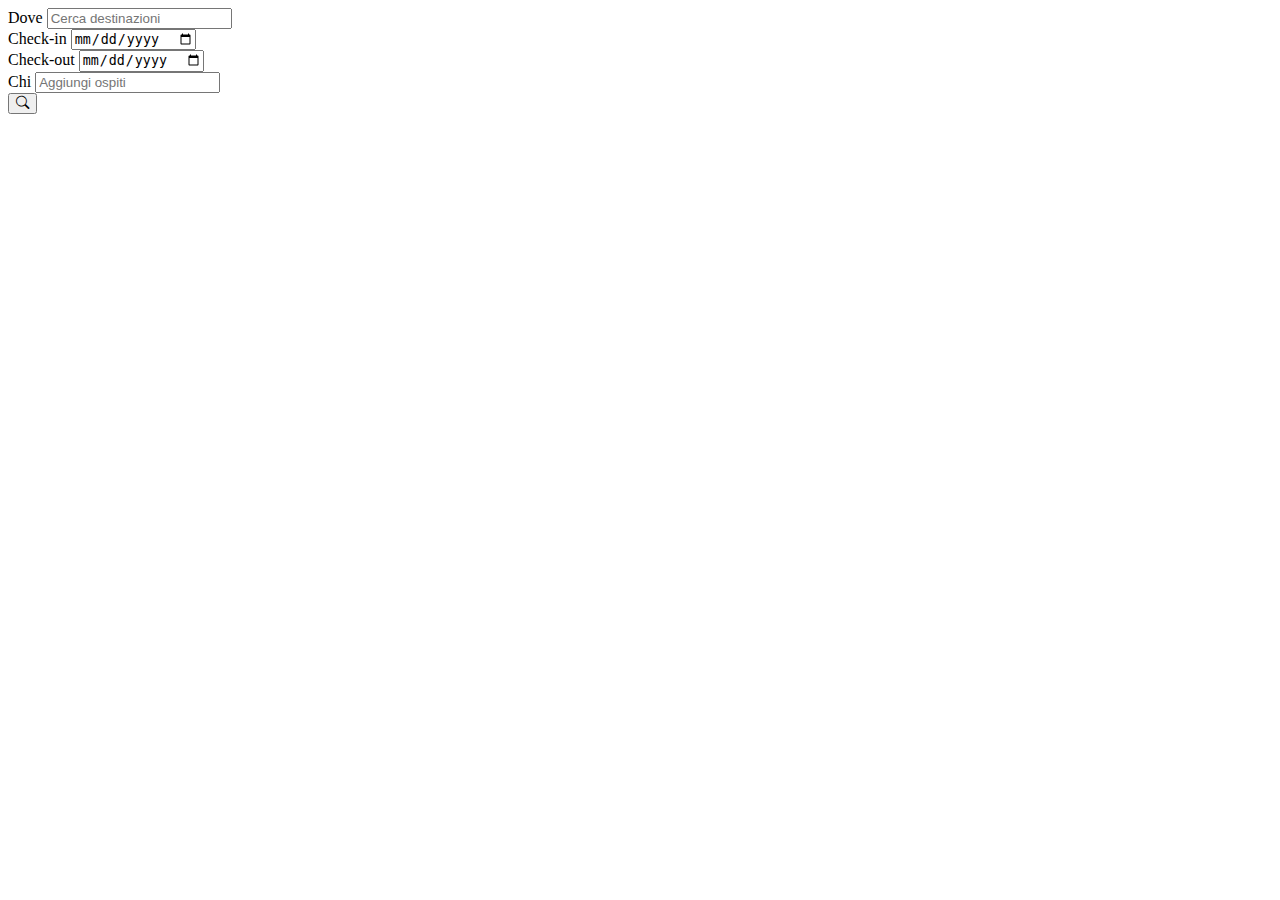
==== Alessio.html @ 82cd5ab7 "Aggiunta file .html .css" ====
<!doctype html>
<html lang="en">
  <head>
    <meta charset="utf-8">
    <meta name="viewport" content="width=device-width, initial-scale=1">
    <title>Bootstrap demo</title>
    <link rel="stylesheet" href="https://cdn.jsdelivr.net/npm/bootstrap-icons@1.10.5/font/bootstrap-icons.css">
    <link rel="stylesheet" href="assets/CSS/Alessio.css">
    <link href="https://cdn.jsdelivr.net/npm/bootstrap@5.3.1/dist/css/bootstrap.min.css" rel="stylesheet" integrity="sha384-4bw+/aepP/YC94hEpVNVgiZdgIC5+VKNBQNGCHeKRQN+PtmoHDEXuppvnDJzQIu9" crossorigin="anonymous">
  </head>
  <body>
    <div class="container">
        <div class="row d-flex align-items-center border rounded-pill">
            <div class="col-4 d-flex flex-column align-items-start justify-content-between">
                <label for="">Dove</label>
                <input class="border-0" t type="text" placeholder="Cerca destinazioni">
            </div>
            <div class="col-2">
                <label for="">Check-in</label>
                <input class="border-0" t type="date" placeholder="Aggiungi data">
            </div>
            <div class="col-2">
                <label for="">Check-out</label>
                <input class="border-0" t type="date" placeholder="Aggiungi data">
            </div>
            <div class="col-4 d-flex justify-content-between align-items-center">
                <div class="col-4 d-flex flex-column align-items-start justify-content-between">
                    <label for="">Chi</label>
                    <input class="border-0" type="number" placeholder="Aggiungi ospiti">
                </div>
                <button class="btn button rounded-circle d-flex justify-content-center align-items-center bg-dark text-white">
                    <i class="bi bi-search"></i>
                </button>
            </div>
        </div>
    </div>

    <script src="https://cdn.jsdelivr.net/npm/bootstrap@5.3.1/dist/js/bootstrap.bundle.min.js" integrity="sha384-HwwvtgBNo3bZJJLYd8oVXjrBZt8cqVSpeBNS5n7C8IVInixGAoxmnlMuBnhbgrkm" crossorigin="anonymous"></script>
    <script src="https://cdn.jsdelivr.net/npm/@popperjs/core@2.11.8/dist/umd/popper.min.js" integrity="sha384-I7E8VVD/ismYTF4hNIPjVp/Zjvgyol6VFvRkX/vR+Vc4jQkC+hVqc2pM8ODewa9r" crossorigin="anonymous"></script>
    <script src="https://cdn.jsdelivr.net/npm/bootstrap@5.3.1/dist/js/bootstrap.min.js" integrity="sha384-Rx+T1VzGupg4BHQYs2gCW9It+akI2MM/mndMCy36UVfodzcJcF0GGLxZIzObiEfa" crossorigin="anonymous"></script>
</body>
</html>
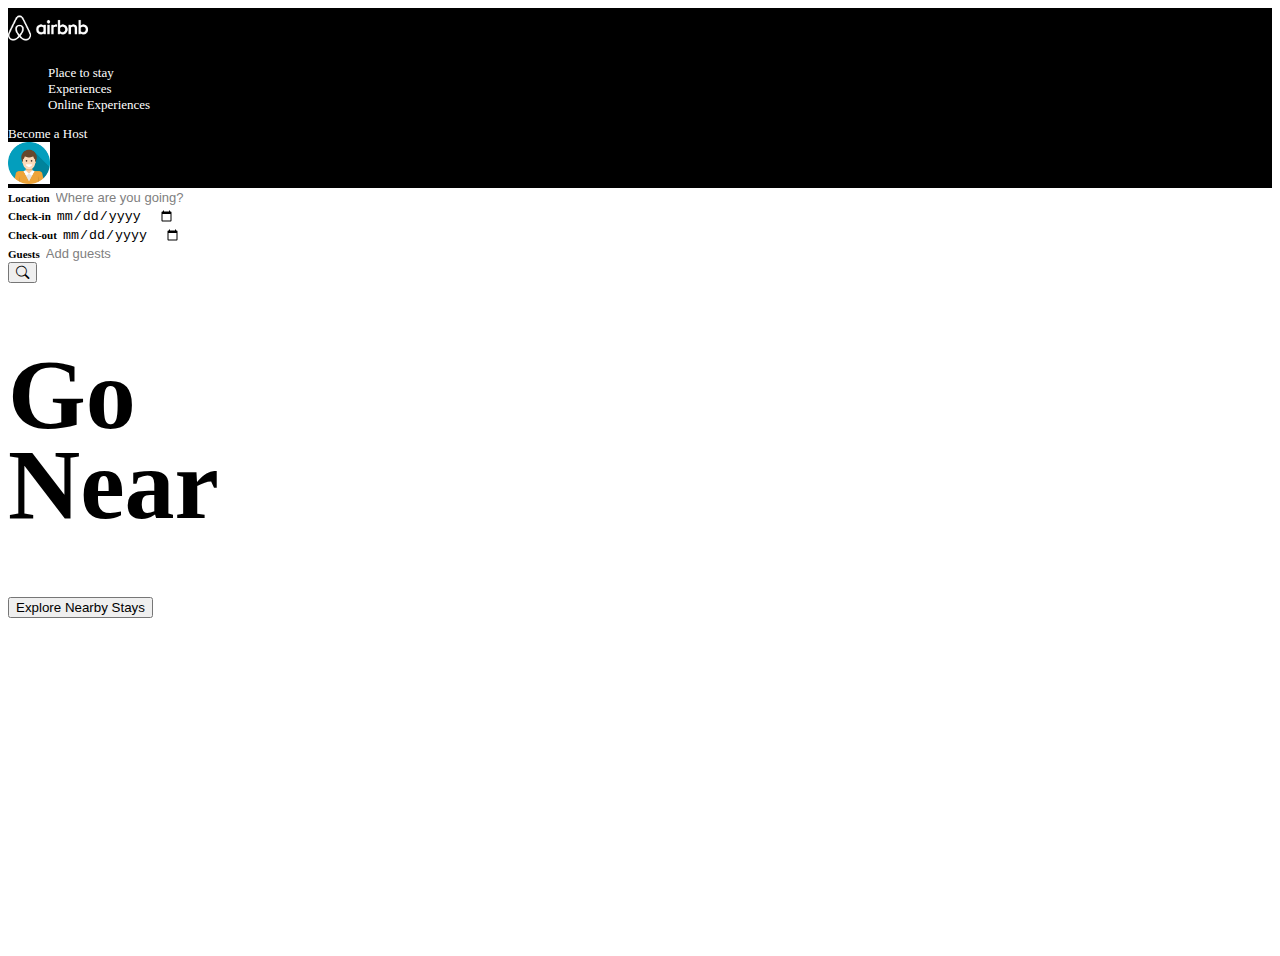
==== commit 3d746ee3: "Alessio Pagina" ====
--- a/Alessio.html
+++ b/Alessio.html
@@ -1,42 +1,88 @@
 <!doctype html>
 <html lang="en">
-  <head>
+
+<head>
     <meta charset="utf-8">
     <meta name="viewport" content="width=device-width, initial-scale=1">
     <title>Bootstrap demo</title>
     <link rel="stylesheet" href="https://cdn.jsdelivr.net/npm/bootstrap-icons@1.10.5/font/bootstrap-icons.css">
     <link rel="stylesheet" href="assets/CSS/Alessio.css">
-    <link href="https://cdn.jsdelivr.net/npm/bootstrap@5.3.1/dist/css/bootstrap.min.css" rel="stylesheet" integrity="sha384-4bw+/aepP/YC94hEpVNVgiZdgIC5+VKNBQNGCHeKRQN+PtmoHDEXuppvnDJzQIu9" crossorigin="anonymous">
-  </head>
-  <body>
-    <div class="container">
-        <div class="row d-flex align-items-center border rounded-pill">
-            <div class="col-4 d-flex flex-column align-items-start justify-content-between">
-                <label for="">Dove</label>
-                <input class="border-0" t type="text" placeholder="Cerca destinazioni">
+    <link href="https://cdn.jsdelivr.net/npm/bootstrap@5.3.1/dist/css/bootstrap.min.css" rel="stylesheet"
+        integrity="sha384-4bw+/aepP/YC94hEpVNVgiZdgIC5+VKNBQNGCHeKRQN+PtmoHDEXuppvnDJzQIu9" crossorigin="anonymous">
+</head>
+
+<body>
+    <nav class="navbar navbar-expand-lg" style="background-color: #000;">
+        <div class="container d-flex">
+            <a class="navbar-brand" href="#">
+                <img src="assets/IMGS/logo.png" height="40">
+            </a>
+            <div class="collapse navbar-collapse justify-content-between align-items-center" id="navbarSupportedContent">
+                <div></div>
+                <ul class="d-flex m-0">
+                    <li class="text-style-none text-white me-4">
+                        <a href="#">Place to stay</a>
+                    </li>
+                    <li class="text-style-none text-white me-4">
+                        <a href="#">Experiences</a>
+                    </li>
+                    <li class="text-style-none text-white">
+                        <a href="#">Online Experiences</a>
+                    </li>
+                </ul>
+                <div class="account d-flex align-items-center">
+                    <a href="#">Become a Host</a>
+                    <i class="bi bi-globe text-white mx-3"></i>
+                    <div class="propic">
+                        <img src="assets/IMGS/propic.png" class="rounded-circle" height="42">
+                    </div>
+                </div>
             </div>
-            <div class="col-2">
-                <label for="">Check-in</label>
-                <input class="border-0" t type="date" placeholder="Aggiungi data">
+        </div>
+    </nav>
+
+    <div class="p-5 pt-0 mb-4 mx-auto bg-body-tertiary" id="header">
+        <div class="container border rounded-pill p-2" style="background-color: #fff;">
+            <div class="row d-flex align-items-center">
+                <div class="col-4 d-flex flex-column align-items-start justify-content-between">
+                    <label for="">Location</label>
+                    <input class="border-0 mt-2" t type="text" placeholder="Where are you going?">
+                </div>
+                <div class="col-2 d-flex flex-column align-items-start justify-content-between">
+                    <label for="">Check-in</label>
+                    <input class="border-0 mt-2" t type="date" placeholder="Aggiungi data">
+                </div>
+                <div class="col-2 d-flex flex-column align-items-start justify-content-between">
+                    <label for="">Check-out</label>
+                    <input class="border-0 mt-2" t type="date" placeholder="Aggiungi data">
+                </div>
+                <div class="col-4 d-flex justify-content-between align-items-center">
+                    <div class="col-4 d-flex flex-column align-items-start justify-content-between">
+                        <label for="">Guests</label>
+                        <input class="border-0 mt-2" type="number" placeholder="Add guests">
+                    </div>
+                    <button
+                        class="btn button rounded-circle d-flex justify-content-center align-items-center bg-dark text-white">
+                        <i class="bi bi-search"></i>
+                    </button>
+                </div>
             </div>
-            <div class="col-2">
-                <label for="">Check-out</label>
-                <input class="border-0" t type="date" placeholder="Aggiungi data">
-            </div>
-            <div class="col-4 d-flex justify-content-between align-items-center">
-                <div class="col-4 d-flex flex-column align-items-start justify-content-between">
-                    <label for="">Chi</label>
-                    <input class="border-0" type="number" placeholder="Aggiungi ospiti">
-                </div>
-                <button class="btn button rounded-circle d-flex justify-content-center align-items-center bg-dark text-white">
-                    <i class="bi bi-search"></i>
-                </button>
-            </div>
+        </div>
+        <div class="container-fluid py-5">
+            <h1 class="display-5 fw-bold text-white mb-4">Go <br> Near</h1>
+            <button class="btn btn-light">Explore Nearby Stays</button>
         </div>
     </div>
 
-    <script src="https://cdn.jsdelivr.net/npm/bootstrap@5.3.1/dist/js/bootstrap.bundle.min.js" integrity="sha384-HwwvtgBNo3bZJJLYd8oVXjrBZt8cqVSpeBNS5n7C8IVInixGAoxmnlMuBnhbgrkm" crossorigin="anonymous"></script>
-    <script src="https://cdn.jsdelivr.net/npm/@popperjs/core@2.11.8/dist/umd/popper.min.js" integrity="sha384-I7E8VVD/ismYTF4hNIPjVp/Zjvgyol6VFvRkX/vR+Vc4jQkC+hVqc2pM8ODewa9r" crossorigin="anonymous"></script>
-    <script src="https://cdn.jsdelivr.net/npm/bootstrap@5.3.1/dist/js/bootstrap.min.js" integrity="sha384-Rx+T1VzGupg4BHQYs2gCW9It+akI2MM/mndMCy36UVfodzcJcF0GGLxZIzObiEfa" crossorigin="anonymous"></script>
+    <script src="https://cdn.jsdelivr.net/npm/bootstrap@5.3.1/dist/js/bootstrap.bundle.min.js"
+        integrity="sha384-HwwvtgBNo3bZJJLYd8oVXjrBZt8cqVSpeBNS5n7C8IVInixGAoxmnlMuBnhbgrkm"
+        crossorigin="anonymous"></script>
+    <script src="https://cdn.jsdelivr.net/npm/@popperjs/core@2.11.8/dist/umd/popper.min.js"
+        integrity="sha384-I7E8VVD/ismYTF4hNIPjVp/Zjvgyol6VFvRkX/vR+Vc4jQkC+hVqc2pM8ODewa9r"
+        crossorigin="anonymous"></script>
+    <script src="https://cdn.jsdelivr.net/npm/bootstrap@5.3.1/dist/js/bootstrap.min.js"
+        integrity="sha384-Rx+T1VzGupg4BHQYs2gCW9It+akI2MM/mndMCy36UVfodzcJcF0GGLxZIzObiEfa"
+        crossorigin="anonymous"></script>
 </body>
+
 </html>--- a/assets/CSS/Alessio.css
+++ b/assets/CSS/Alessio.css
@@ -0,0 +1,45 @@
+ul li{
+    list-style-type: none;
+}
+
+nav{
+    font-size: 13px;
+}
+
+a{
+    text-decoration: none !important;
+}
+
+.account a, nav ul li a{
+    color: #fff !important;
+}
+
+#header{
+    background-image: url(/assets/IMGS/home.jpg);
+    background-position: center center;
+    background-size: cover;
+}
+
+#header .container-fluid{
+    min-height: 600px;
+}
+
+#header label{
+    font-size: 11px;
+    font-weight: bold;
+}
+
+#header input{
+    background-color: transparent !important;
+    border: none;
+}
+
+#header input::placeholder{
+    color: grey;
+    font-size: 13px;
+}
+
+#header h1{
+    font-size: 100px;
+    line-height: 90%;
+}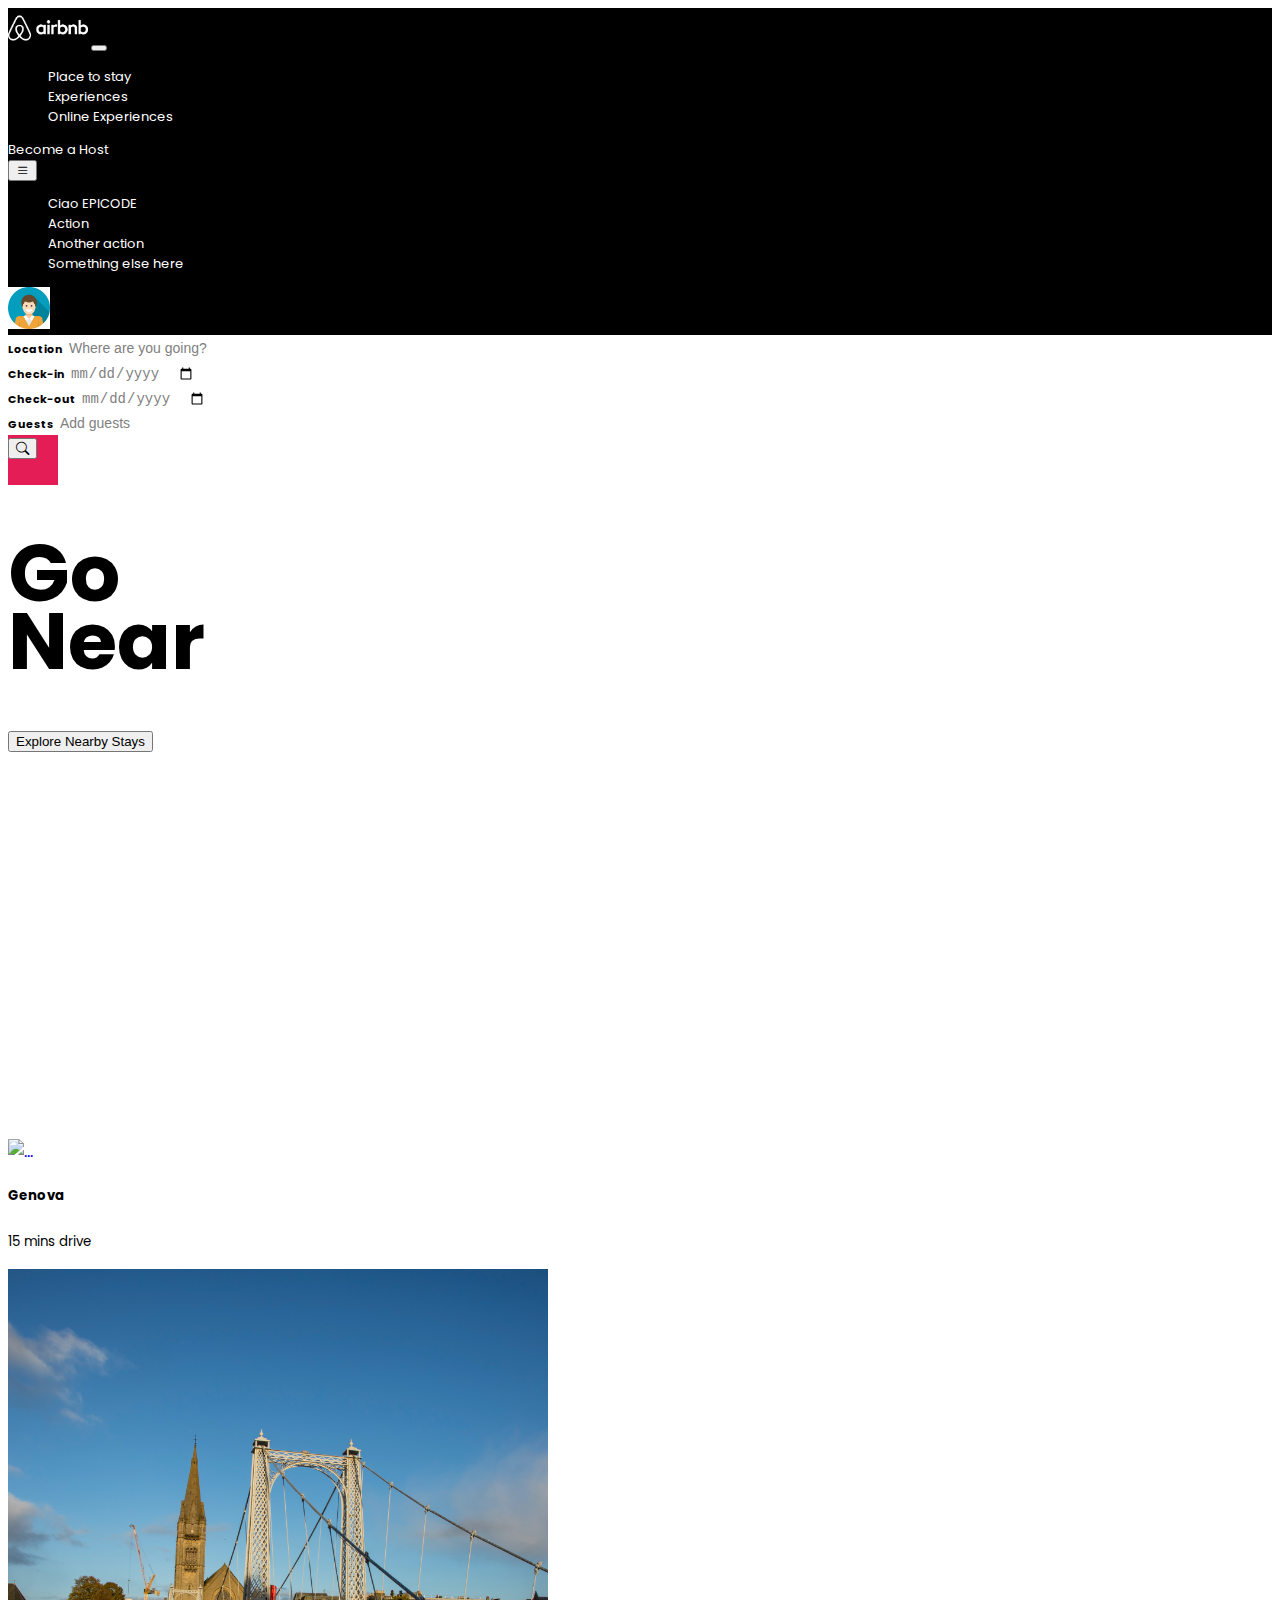
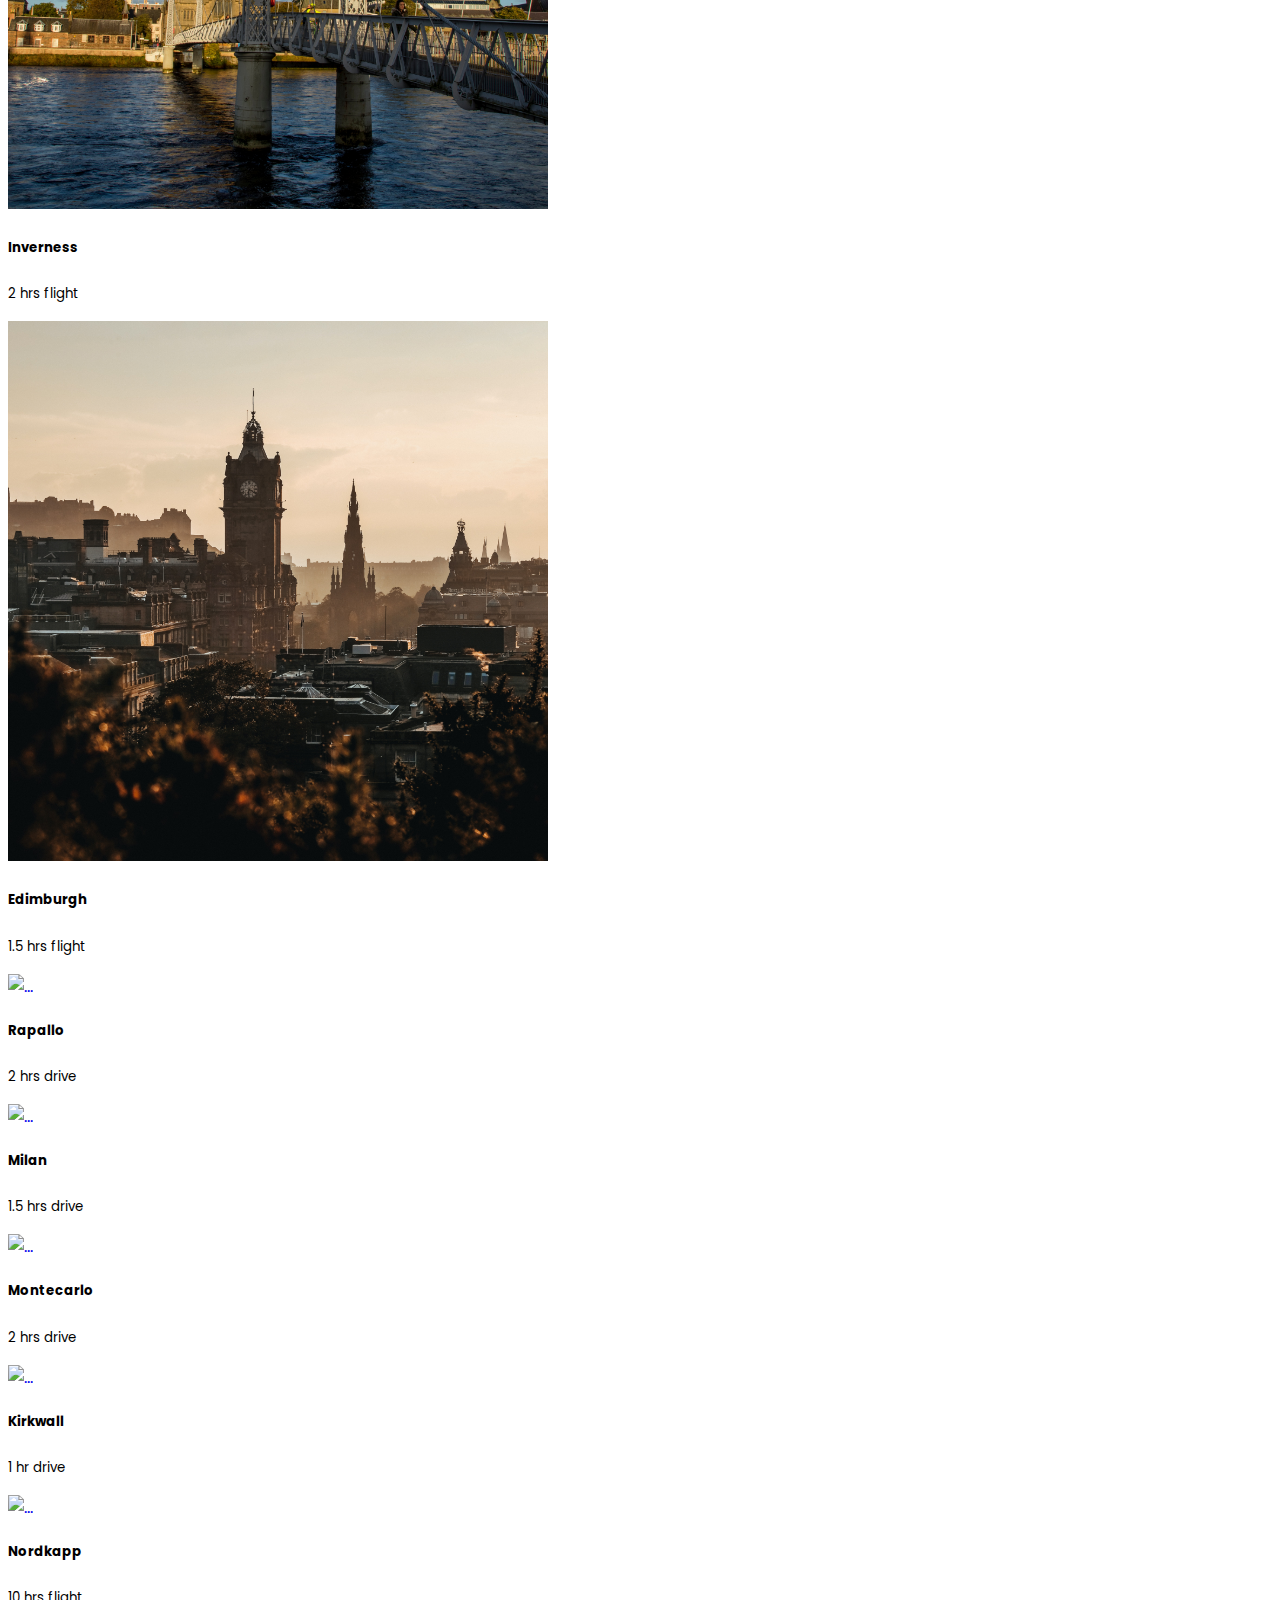
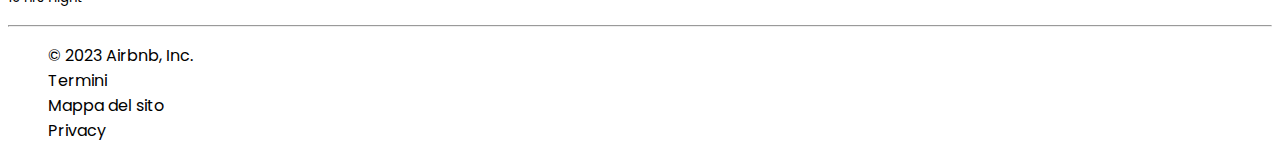
==== commit 8041fb03: "05/09/2023" ====
--- a/Alessio.html
+++ b/Alessio.html
@@ -4,7 +4,8 @@
 <head>
     <meta charset="utf-8">
     <meta name="viewport" content="width=device-width, initial-scale=1">
-    <title>Bootstrap demo</title>
+    <title>AirBnB</title>
+    <link rel="icon" href="./assets/IMGS/icona-top-corner.png">
     <link rel="stylesheet" href="https://cdn.jsdelivr.net/npm/bootstrap-icons@1.10.5/font/bootstrap-icons.css">
     <link rel="stylesheet" href="assets/CSS/Alessio.css">
     <link href="https://cdn.jsdelivr.net/npm/bootstrap@5.3.1/dist/css/bootstrap.min.css" rel="stylesheet"
@@ -12,28 +13,44 @@
 </head>
 
 <body>
-    <nav class="navbar navbar-expand-lg" style="background-color: #000;">
+    <nav class="navbar navbar-dark navbar-expand-lg" style="background-color: #000;">
         <div class="container d-flex">
             <a class="navbar-brand" href="#">
                 <img src="assets/IMGS/logo.png" height="40">
             </a>
-            <div class="collapse navbar-collapse justify-content-between align-items-center" id="navbarSupportedContent">
+            <button class="navbar-toggler text-white" type="button" data-bs-toggle="collapse" data-bs-target="#navbarSupportedContent" aria-controls="navbarSupportedContent" aria-expanded="false" aria-label="Toggle navigation">
+                <span class="navbar-toggler-icon"></span>
+            </button>
+            <div class="collapse navbar-collapse justify-content-between align-items-center"
+                id="navbarSupportedContent">
                 <div></div>
-                <ul class="d-flex m-0">
-                    <li class="text-style-none text-white me-4">
+                <ul class="d-flex flex-column flex-lg-row m-0 p-0 text-center my-3 my-lg-0">
+                    <li class="text-style-none text-white me-0 me-lg-4 py-2">
                         <a href="#">Place to stay</a>
                     </li>
-                    <li class="text-style-none text-white me-4">
+                    <li class="text-style-none text-white me-0 me-lg-4 py-2">
                         <a href="#">Experiences</a>
                     </li>
-                    <li class="text-style-none text-white">
+                    <li class="text-style-none text-white py-2">
                         <a href="#">Online Experiences</a>
                     </li>
                 </ul>
-                <div class="account d-flex align-items-center">
+                <div class="account d-none d-lg-flex align-items-center">
                     <a href="#">Become a Host</a>
                     <i class="bi bi-globe text-white mx-3"></i>
-                    <div class="propic">
+                    <div class="d-flex align-items-center justify-content-evenly bg-light rounded-pill">
+                        <div class="dropdown">
+                            <button class="btn border-0" type="button" data-bs-toggle="dropdown"
+                                aria-expanded="false">
+                                <i class="bi bi-list px-2"></i>
+                            </button>
+                            <ul class="dropdown-menu bg-dark dropdown-menu-center mt-2">
+                                <li><a class="dropdown-header" href="#">Ciao EPICODE</a></li>
+                                <li><a class="dropdown-item text-white" href="#">Action</a></li>
+                                <li><a class="dropdown-item text-white" href="#">Another action</a></li>
+                                <li><a class="dropdown-item text-white" href="#">Something else here</a></li>
+                            </ul>
+                        </div>
                         <img src="assets/IMGS/propic.png" class="rounded-circle" height="42">
                     </div>
                 </div>
@@ -41,48 +58,214 @@
         </div>
     </nav>
 
-    <div class="p-5 pt-0 mb-4 mx-auto bg-body-tertiary" id="header">
-        <div class="container border rounded-pill p-2" style="background-color: #fff;">
+    <div class="p-5 pt-0 mb-5 mx-auto bg-body-tertiary" id="header">
+        <div class="container d-none d-md-block">
             <div class="row d-flex align-items-center">
-                <div class="col-4 d-flex flex-column align-items-start justify-content-between">
-                    <label for="">Location</label>
-                    <input class="border-0 mt-2" t type="text" placeholder="Where are you going?">
-                </div>
-                <div class="col-2 d-flex flex-column align-items-start justify-content-between">
-                    <label for="">Check-in</label>
-                    <input class="border-0 mt-2" t type="date" placeholder="Aggiungi data">
-                </div>
-                <div class="col-2 d-flex flex-column align-items-start justify-content-between">
-                    <label for="">Check-out</label>
-                    <input class="border-0 mt-2" t type="date" placeholder="Aggiungi data">
-                </div>
-                <div class="col-4 d-flex justify-content-between align-items-center">
-                    <div class="col-4 d-flex flex-column align-items-start justify-content-between">
-                        <label for="">Guests</label>
-                        <input class="border-0 mt-2" type="number" placeholder="Add guests">
-                    </div>
-                    <button
-                        class="btn button rounded-circle d-flex justify-content-center align-items-center bg-dark text-white">
-                        <i class="bi bi-search"></i>
-                    </button>
-                </div>
-            </div>
-        </div>
-        <div class="container-fluid py-5">
-            <h1 class="display-5 fw-bold text-white mb-4">Go <br> Near</h1>
+                <div class="col-0 col-lg-2"></div>
+                <div class="col-12 col-lg-8">
+                    <div class="row d-flex align-items-center rounded-pill p-2" style="background-color: #fff;">
+                        <div class="col-4 d-flex flex-column align-items-start justify-content-between">
+                            <label for="">Location</label>
+                            <input class="border-0 mt-2" t type="text" placeholder="Where are you going?">
+                        </div>
+                        <div class="col-2 d-flex flex-column align-items-start justify-content-between">
+                            <label for="">Check-in</label>
+                            <input class="border-0 mt-2 me-2" type="date" style="color: grey; font-size: 14px;">
+                        </div>
+                        <div class="col-2 d-flex flex-column align-items-start justify-content-between">
+                            <label for="">Check-out</label>
+                            <input class="border-0 mt-2 me-2" type="date" style="color: grey; font-size: 14px;">
+                        </div>
+                        <div class="col-3 d-flex flex-column align-items-start justify-content-between">
+                            <div class="col-4 d-flex flex-column align-items-start justify-content-between">
+                                <label for="">Guests</label>
+                                <input class="border-0 mt-2" type="number" placeholder="Add guests">
+                            </div>
+                        </div>
+                        <div class="col-1 d-flex align-items-center justify-content-end pe-0">
+                            <div class="rounded-circle d-flex justify-content-center align-items-center p-1"
+                                style="background-color: #e41d56; width: 50px; height: 50px;">
+                                <button class="btn button">
+                                    <i class="bi bi-search text-white"></i>
+                                </button>
+                            </div>
+                        </div>
+                    </div>
+                </div>
+                <div class="col-0 col-lg-2"></div>
+            </div>
+        </div>
+        <div class="container-fluid d-flex flex-column justify-content-center align-items-start py-5">
+            <h1 class="display-5 fw-semibold text-white mb-4">Go <br> Near</h1>
             <button class="btn btn-light">Explore Nearby Stays</button>
         </div>
     </div>
+
+    <main>
+        <div class="container">
+            <div class="row mb-3">
+                <div class="col-sm-6 col-md-4 col-lg-3">
+                    <div class="card mb-3 border-0" style="max-width: 540px;">
+                        <div class="row g-0">
+                            <div class="col-3">
+                                <a href="Jelena.html">
+                                    <img src="/assets/IMGS/main-page/1.jpg" class="img-fluid rounded-3" alt="...">
+                                </a>
+                            </div>
+                            <div class="col-9 d-flex">
+                                <div class="card-body px-0 px-md-3 py-0 d-flex flex-column justify-content-center">
+                                    <h5 class="card-title fw-bold mb-0">Genova</h5>
+                                    <p class="card-text"><small class="text-body-secondary">15 mins drive</small></p>
+                                </div>
+                            </div>
+                        </div>
+                    </div>
+                </div>
+                <div class="col-sm-6 col-md-4 col-lg-3">
+                    <div class="card mb-3 border-0" style="max-width: 540px;">
+                        <div class="row g-0">
+                            <div class="col-3">
+                                <a href="Jelena.html">
+                                    <img src="/assets/IMGS/main-page/2.jpg" class="img-fluid rounded-3" alt="...">
+                                </a>
+                            </div>
+                            <div class="col-9 d-flex">
+                                <div class="card-body px-0 px-md-3 py-0 d-flex flex-column justify-content-center">
+                                    <h5 class="card-title fw-bold mb-0">Inverness</h5>
+                                    <p class="card-text"><small class="text-body-secondary">2 hrs flight</small></p>
+                                </div>
+                            </div>
+                        </div>
+                    </div>
+                </div>
+                <div class="col-sm-6 col-md-4 col-lg-3">
+                    <div class="card mb-3 border-0" style="max-width: 540px;">
+                        <div class="row g-0">
+                            <div class="col-3">
+                                <a href="Jelena.html">
+                                    <img src="/assets/IMGS/main-page/3.jpg" class="img-fluid rounded-3" alt="...">
+                                </a>
+                            </div>
+                            <div class="col-9 d-flex">
+                                <div class="card-body px-0 px-md-3 py-0 d-flex flex-column justify-content-center">
+                                    <h5 class="card-title fw-bold mb-0">Edimburgh</h5>
+                                    <p class="card-text"><small class="text-body-secondary">1.5 hrs flight</small></p>
+                                </div>
+                            </div>
+                        </div>
+                    </div>
+                </div>
+                <div class="col-sm-6 col-md-4 col-lg-3">
+                    <div class="card mb-3 border-0" style="max-width: 540px;">
+                        <div class="row g-0">
+                            <div class="col-3">
+                                <a href="Jelena.html">
+                                    <img src="/assets/IMGS/main-page/1.jpg" class="img-fluid rounded-3" alt="...">
+                                </a>
+                            </div>
+                            <div class="col-9 d-flex">
+                                <div class="card-body px-0 px-md-3 py-0 d-flex flex-column justify-content-center">
+                                    <h5 class="card-title fw-bold mb-0">Rapallo</h5>
+                                    <p class="card-text"><small class="text-body-secondary">2 hrs drive</small></p>
+                                </div>
+                            </div>
+                        </div>
+                    </div>
+                </div>
+            </div>
+            <div class="row mb-3">
+                <div class="col-sm-6 col-md-4 col-lg-3">
+                    <div class="card mb-3 border-0" style="max-width: 540px;">
+                        <div class="row g-0">
+                            <div class="col-3">
+                                <a href="Jelena.html">
+                                    <img src="/assets/IMGS/main-page/1.jpg" class="img-fluid rounded-3" alt="...">
+                                </a>
+                            </div>
+                            <div class="col-9 d-flex">
+                                <div class="card-body px-0 px-md-3 py-0 d-flex flex-column justify-content-center">
+                                    <h5 class="card-title fw-bold mb-0">Milan</h5>
+                                    <p class="card-text"><small class="text-body-secondary">1.5 hrs drive</small></p>
+                                </div>
+                            </div>
+                        </div>
+                    </div>
+                </div>
+                <div class="col-sm-6 col-md-4 col-lg-3">
+                    <div class="card mb-3 border-0" style="max-width: 540px;">
+                        <div class="row g-0">
+                            <div class="col-3">
+                                <a href="Jelena.html">
+                                    <img src="/assets/IMGS/main-page/1.jpg" class="img-fluid rounded-3" alt="...">
+                                </a>
+                            </div>
+                            <div class="col-9 d-flex">
+                                <div class="card-body px-0 px-md-3 py-0 d-flex flex-column justify-content-center">
+                                    <h5 class="card-title fw-bold mb-0">Montecarlo</h5>
+                                    <p class="card-text"><small class="text-body-secondary">2 hrs drive</small></p>
+                                </div>
+                            </div>
+                        </div>
+                    </div>
+                </div>
+                <div class="col-sm-6 col-md-4 col-lg-3">
+                    <div class="card mb-3 border-0" style="max-width: 540px;">
+                        <div class="row g-0">
+                            <div class="col-3">
+                                <a href="Jelena.html">
+                                    <img src="/assets/IMGS/main-page/1.jpg" class="img-fluid rounded-3" alt="...">
+                                </a>
+                            </div>
+                            <div class="col-9 d-flex">
+                                <div class="card-body px-0 px-md-3 py-0 d-flex flex-column justify-content-center">
+                                    <h5 class="card-title fw-bold mb-0">Kirkwall</h5>
+                                    <p class="card-text"><small class="text-body-secondary">1 hr drive</small></p>
+                                </div>
+                            </div>
+                        </div>
+                    </div>
+                </div>
+                <div class="col-sm-6 col-md-4 col-lg-3">
+                    <div class="card mb-3 border-0" style="max-width: 540px;">
+                        <div class="row g-0">
+                            <div class="col-3">
+                                <a href="Jelena.html">
+                                    <img src="/assets/IMGS/main-page/1.jpg" class="img-fluid rounded-3" alt="...">
+                                </a>
+                            </div>
+                            <div class="col-9 d-flex">
+                                <div class="card-body px-0 px-md-3 py-0 d-flex flex-column justify-content-center">
+                                    <h5 class="card-title fw-bold mb-0">Nordkapp</h5>
+                                    <p class="card-text"><small class="text-body-secondary">10 hrs flight</small></p>
+                                </div>
+                            </div>
+                        </div>
+                    </div>
+                </div>
+            </div>
+
+        </div>
+    </main>
+
+    <footer class="container mt-5 pt-5">
+        <hr class="bg-primary">
+        <ul class="list-unstyled d-flex gap-3">
+            <li> © 2023 Airbnb, Inc.</li>
+            <li> Termini</li>
+            <li> Mappa del sito</li>
+            <li> Privacy</li>
+        </ul>
+    </footer>
 
     <script src="https://cdn.jsdelivr.net/npm/bootstrap@5.3.1/dist/js/bootstrap.bundle.min.js"
         integrity="sha384-HwwvtgBNo3bZJJLYd8oVXjrBZt8cqVSpeBNS5n7C8IVInixGAoxmnlMuBnhbgrkm"
         crossorigin="anonymous"></script>
-    <script src="https://cdn.jsdelivr.net/npm/@popperjs/core@2.11.8/dist/umd/popper.min.js"
+<!--     <script src="https://cdn.jsdelivr.net/npm/@popperjs/core@2.11.8/dist/umd/popper.min.js"
         integrity="sha384-I7E8VVD/ismYTF4hNIPjVp/Zjvgyol6VFvRkX/vR+Vc4jQkC+hVqc2pM8ODewa9r"
         crossorigin="anonymous"></script>
     <script src="https://cdn.jsdelivr.net/npm/bootstrap@5.3.1/dist/js/bootstrap.min.js"
         integrity="sha384-Rx+T1VzGupg4BHQYs2gCW9It+akI2MM/mndMCy36UVfodzcJcF0GGLxZIzObiEfa"
-        crossorigin="anonymous"></script>
+        crossorigin="anonymous"></script> -->
 </body>
 
 </html>--- a/assets/CSS/Alessio.css
+++ b/assets/CSS/Alessio.css
@@ -1,5 +1,15 @@
+@import url('https://fonts.googleapis.com/css2?family=Poppins:wght@300;400;500;600;700&display=swap');
+
+body{
+    font-family: 'Poppins', sans-serif !important;
+}
+
 ul li{
     list-style-type: none;
+}
+
+input:focus{
+    outline: none !important;
 }
 
 nav{
@@ -36,10 +46,25 @@
 
 #header input::placeholder{
     color: grey;
-    font-size: 13px;
+    font-size: 14px;
 }
 
 #header h1{
-    font-size: 100px;
-    line-height: 90%;
+    font-size: 80px;
+    line-height: 85%;
+}
+main .card{
+    cursor: pointer;
+    transition: all .3s ease;
+}
+
+
+main .card:hover{
+    transform: scale(1.1);
+}
+
+main .card img{
+    width: 100%;
+    aspect-ratio: 1/1;
+    object-fit: cover;
 }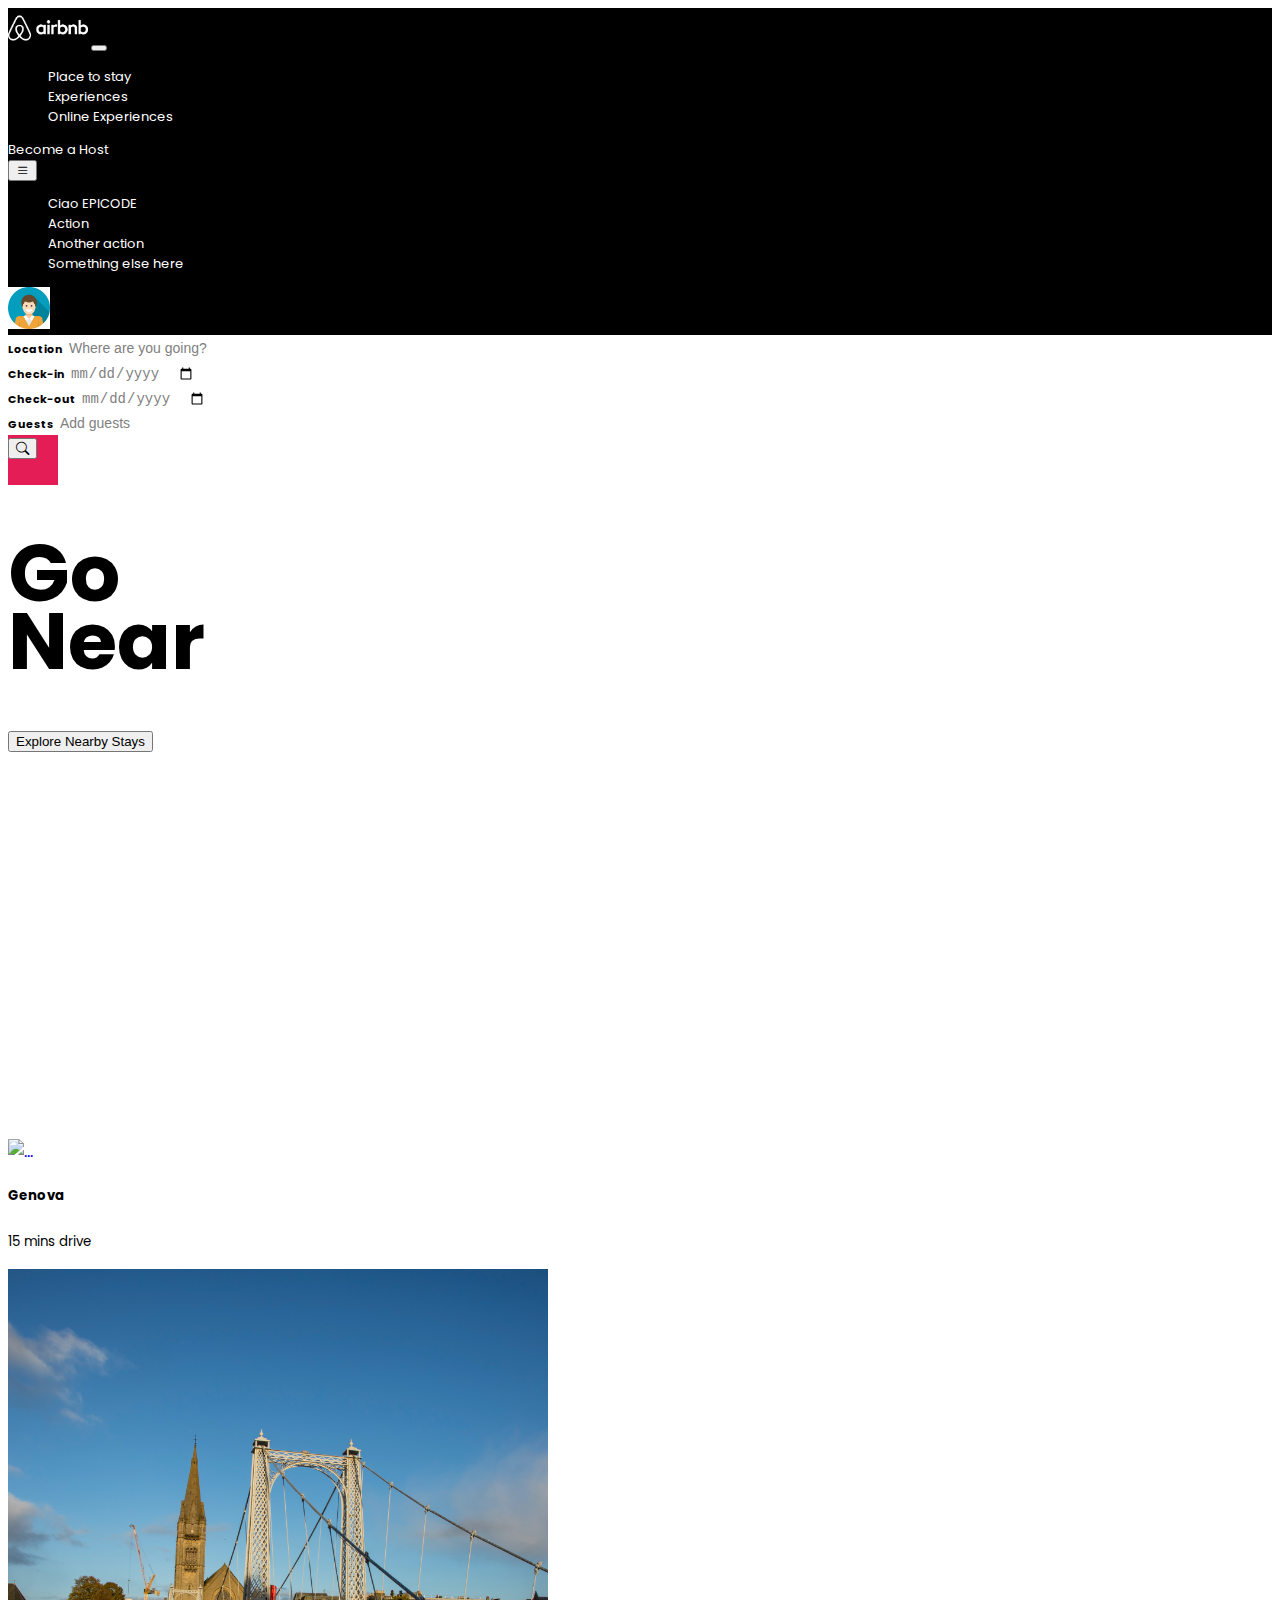
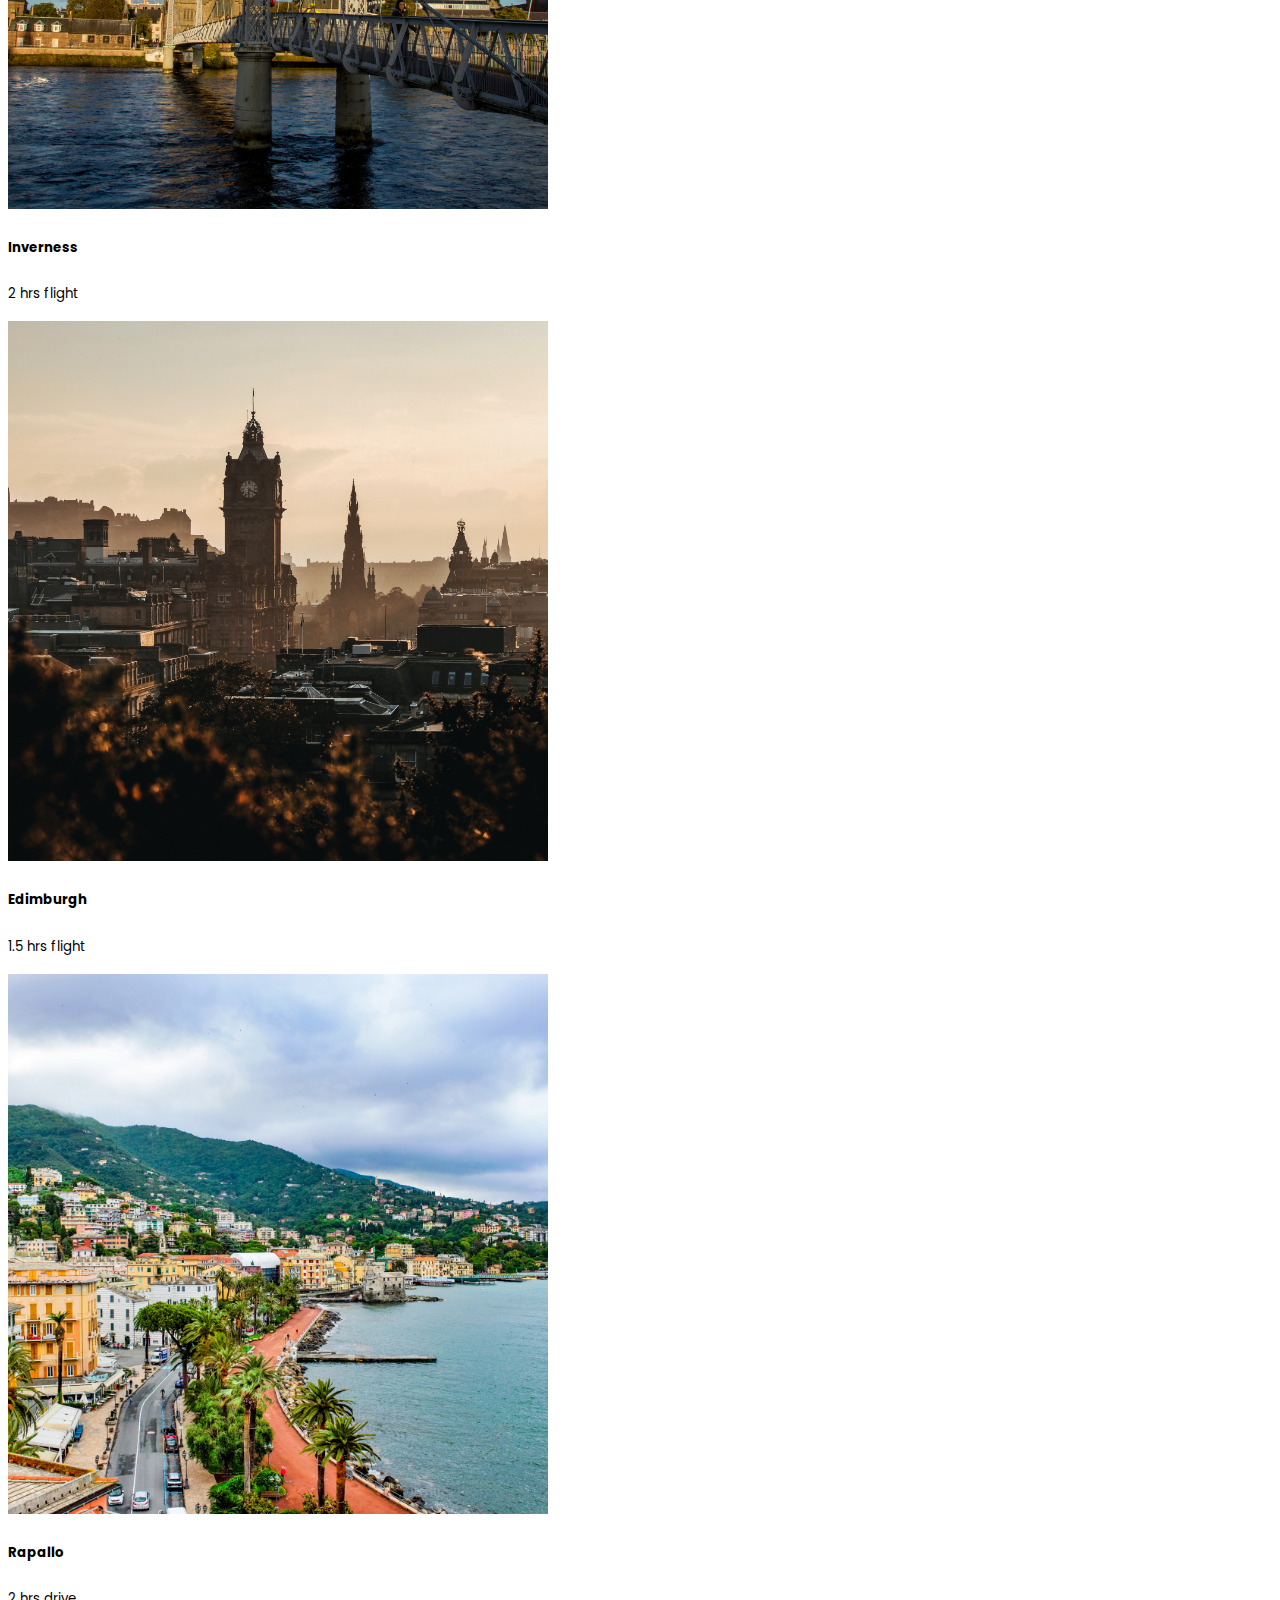
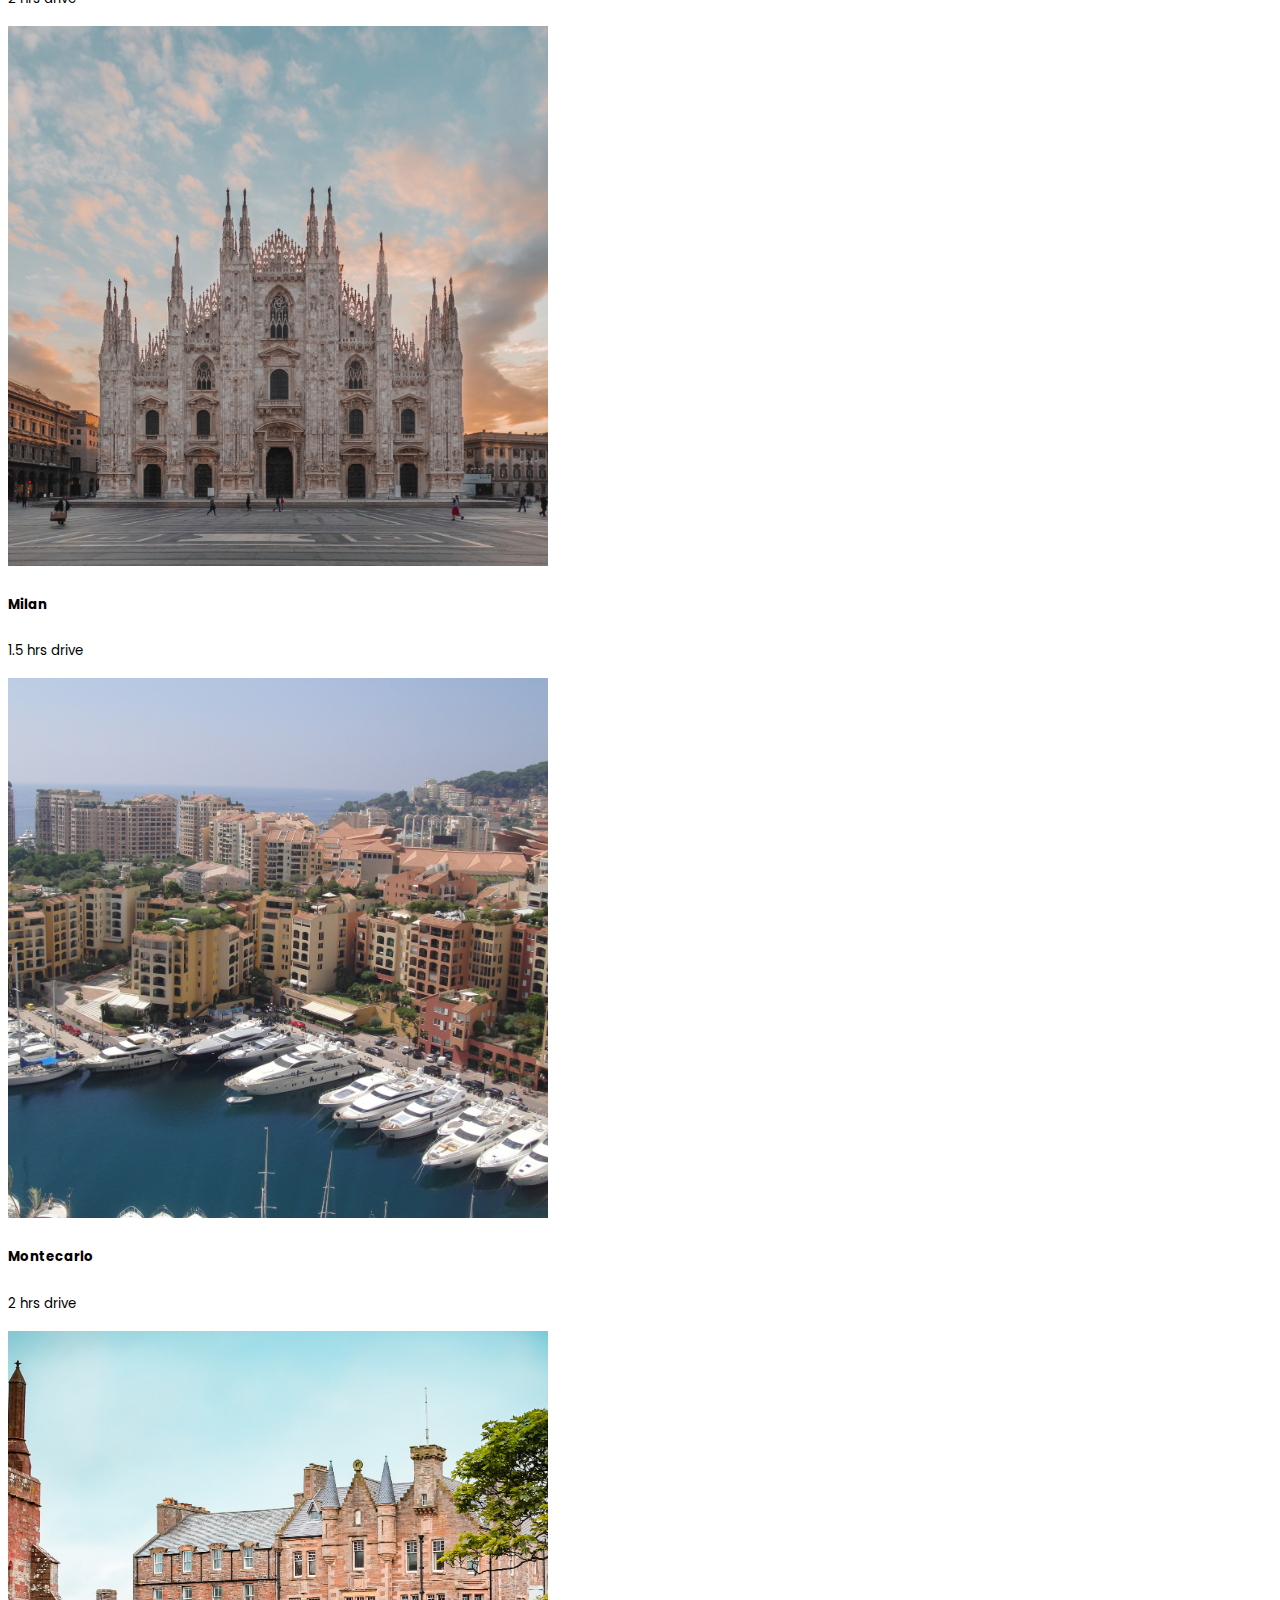
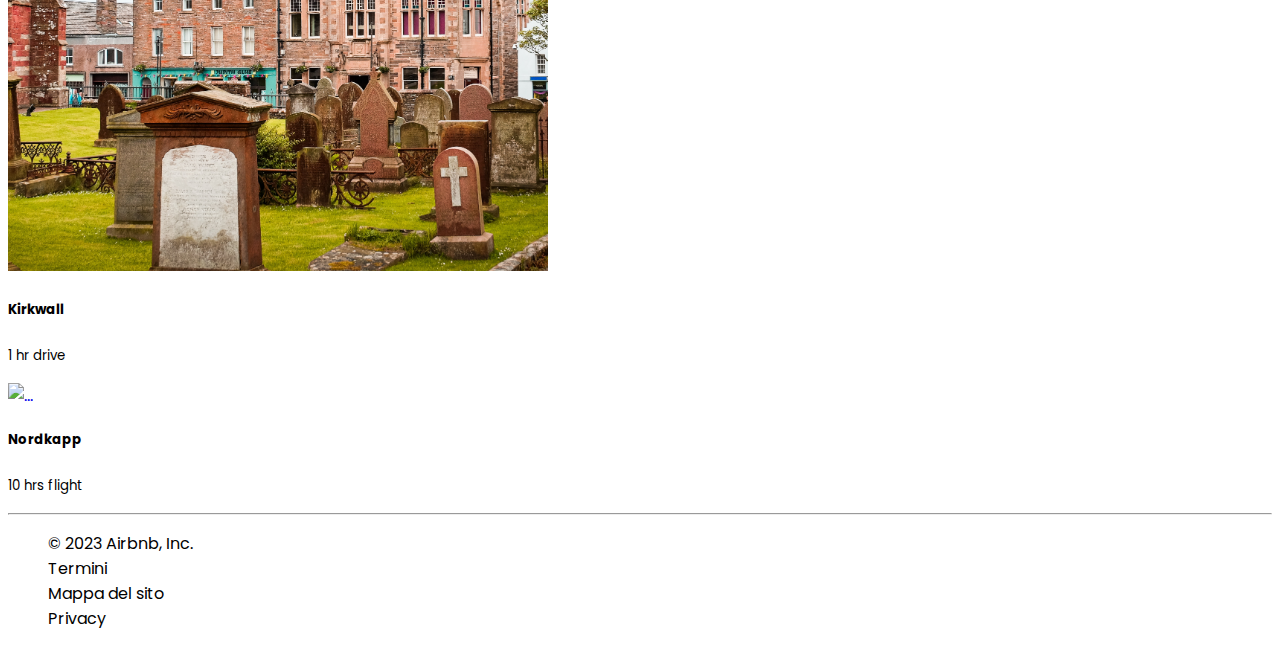
==== commit cfb231ba: "Aggiunte Immagini" ====
--- a/Alessio.html
+++ b/Alessio.html
@@ -44,7 +44,7 @@
                                 aria-expanded="false">
                                 <i class="bi bi-list px-2"></i>
                             </button>
-                            <ul class="dropdown-menu bg-dark dropdown-menu-center mt-2">
+                            <ul class="dropdown-menu bg-dark mt-2">
                                 <li><a class="dropdown-header" href="#">Ciao EPICODE</a></li>
                                 <li><a class="dropdown-item text-white" href="#">Action</a></li>
                                 <li><a class="dropdown-item text-white" href="#">Another action</a></li>
@@ -160,7 +160,7 @@
                         <div class="row g-0">
                             <div class="col-3">
                                 <a href="Jelena.html">
-                                    <img src="/assets/IMGS/main-page/1.jpg" class="img-fluid rounded-3" alt="...">
+                                    <img src="/assets/IMGS/main-page/4.jpg" class="img-fluid rounded-3" alt="...">
                                 </a>
                             </div>
                             <div class="col-9 d-flex">
@@ -179,7 +179,7 @@
                         <div class="row g-0">
                             <div class="col-3">
                                 <a href="Jelena.html">
-                                    <img src="/assets/IMGS/main-page/1.jpg" class="img-fluid rounded-3" alt="...">
+                                    <img src="/assets/IMGS/main-page/5.jpg" class="img-fluid rounded-3" alt="...">
                                 </a>
                             </div>
                             <div class="col-9 d-flex">
@@ -196,7 +196,7 @@
                         <div class="row g-0">
                             <div class="col-3">
                                 <a href="Jelena.html">
-                                    <img src="/assets/IMGS/main-page/1.jpg" class="img-fluid rounded-3" alt="...">
+                                    <img src="/assets/IMGS/main-page/6.jpg" class="img-fluid rounded-3" alt="...">
                                 </a>
                             </div>
                             <div class="col-9 d-flex">
@@ -213,7 +213,7 @@
                         <div class="row g-0">
                             <div class="col-3">
                                 <a href="Jelena.html">
-                                    <img src="/assets/IMGS/main-page/1.jpg" class="img-fluid rounded-3" alt="...">
+                                    <img src="/assets/IMGS/main-page/7.jpg" class="img-fluid rounded-3" alt="...">
                                 </a>
                             </div>
                             <div class="col-9 d-flex">
@@ -230,7 +230,7 @@
                         <div class="row g-0">
                             <div class="col-3">
                                 <a href="Jelena.html">
-                                    <img src="/assets/IMGS/main-page/1.jpg" class="img-fluid rounded-3" alt="...">
+                                    <img src="/assets/IMGS/main-page/8.jpg" class="img-fluid rounded-3" alt="...">
                                 </a>
                             </div>
                             <div class="col-9 d-flex">
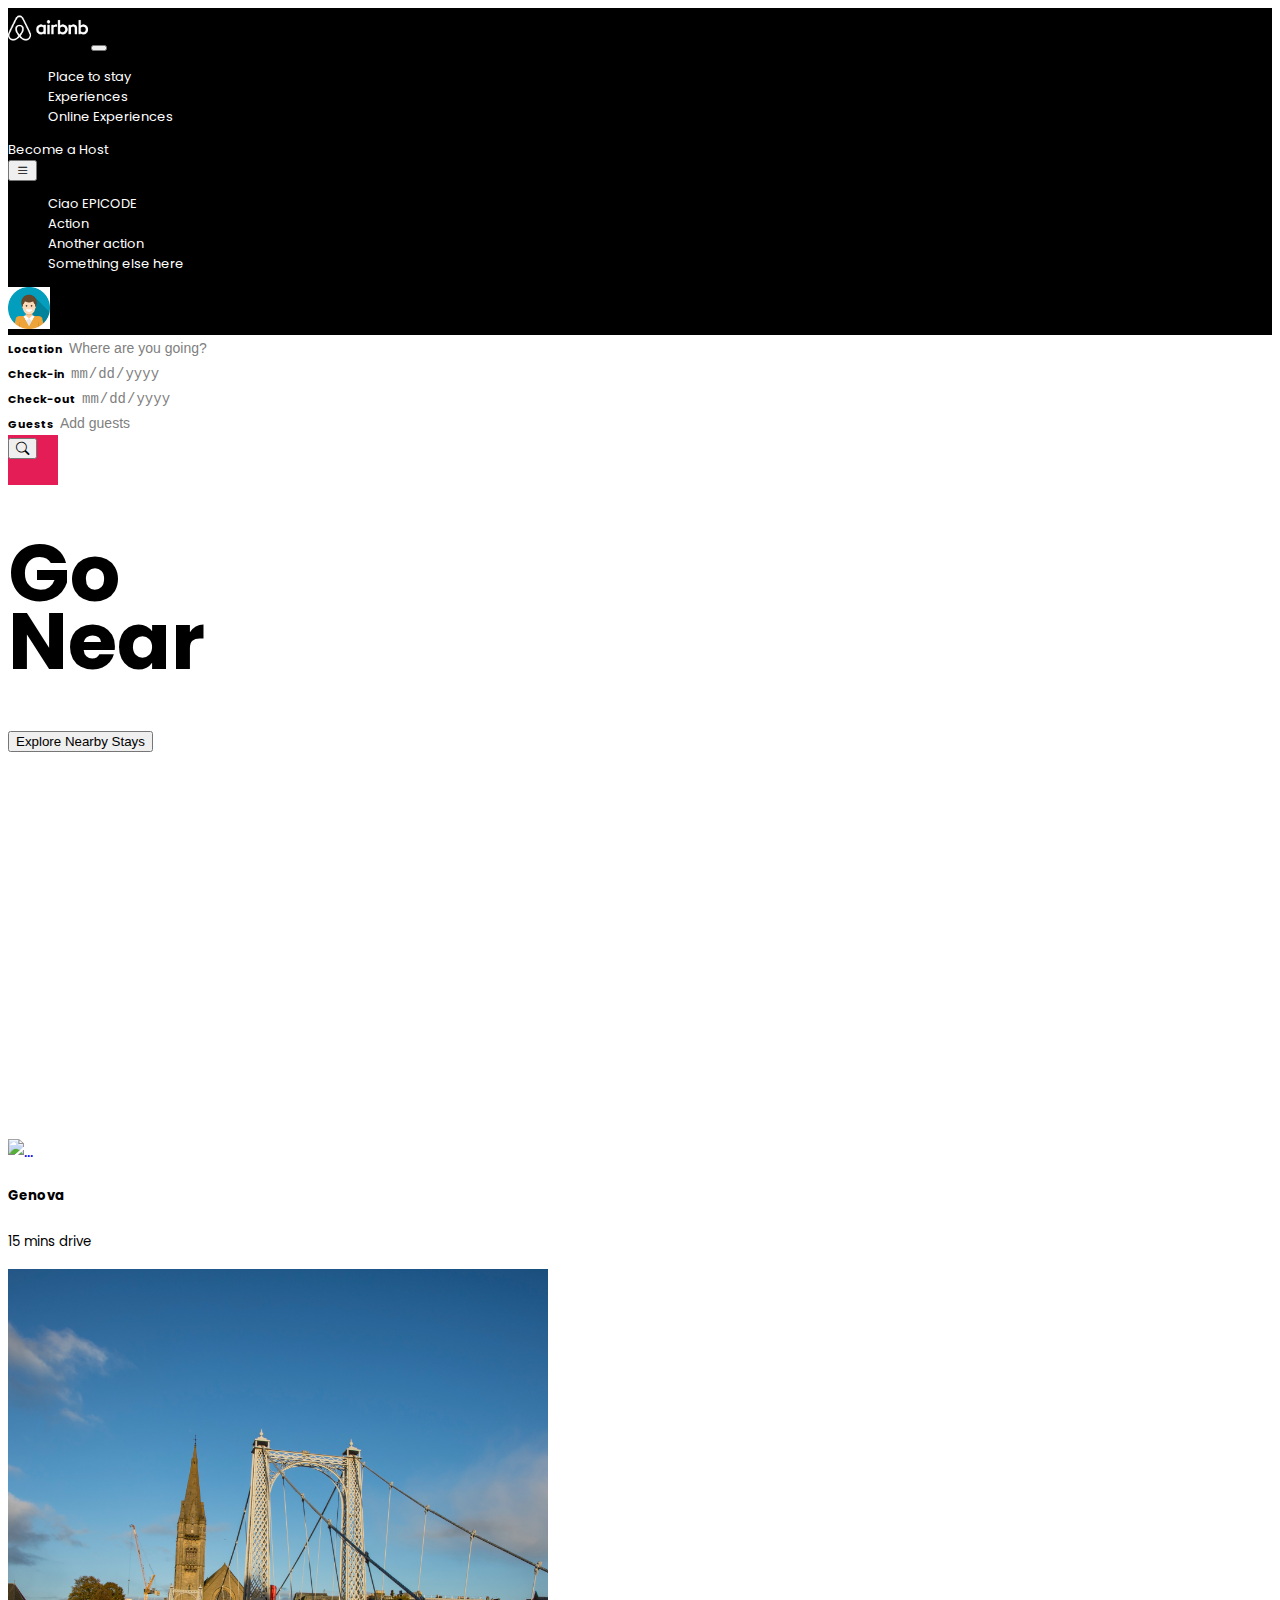
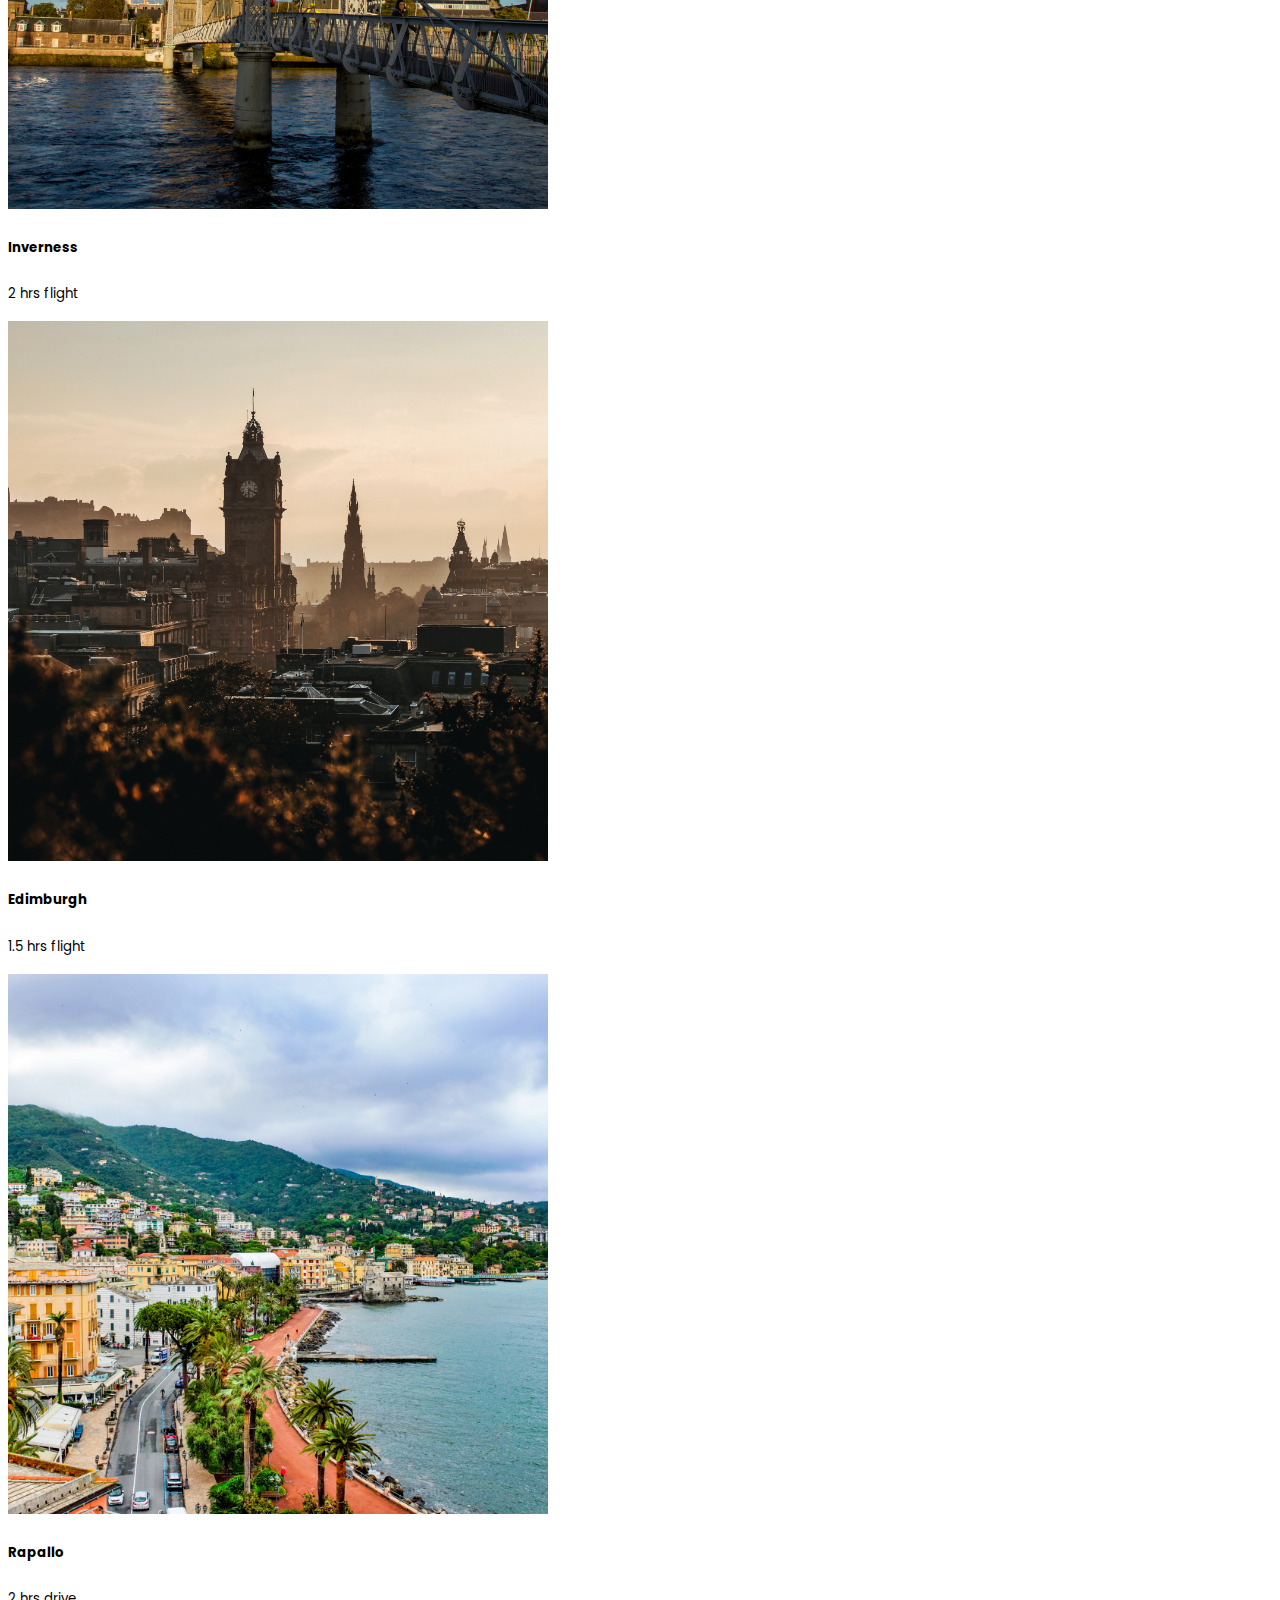
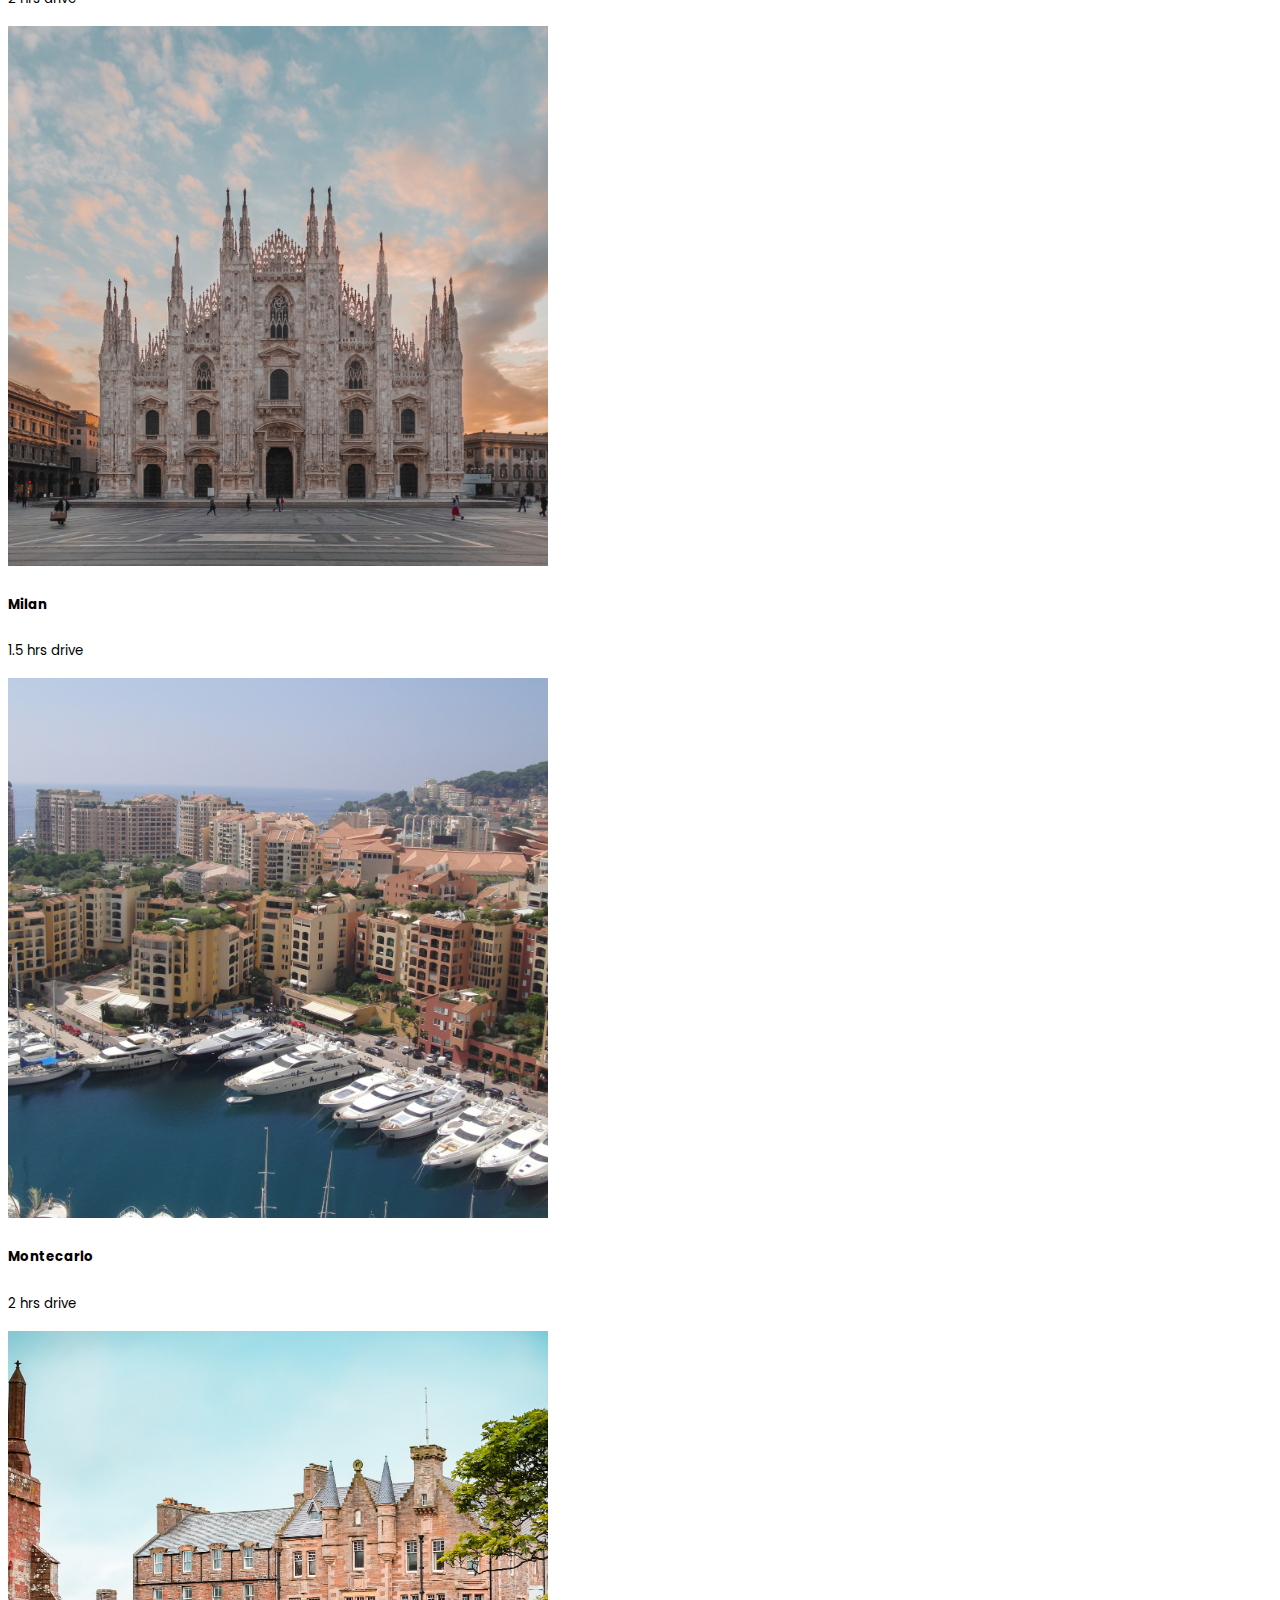
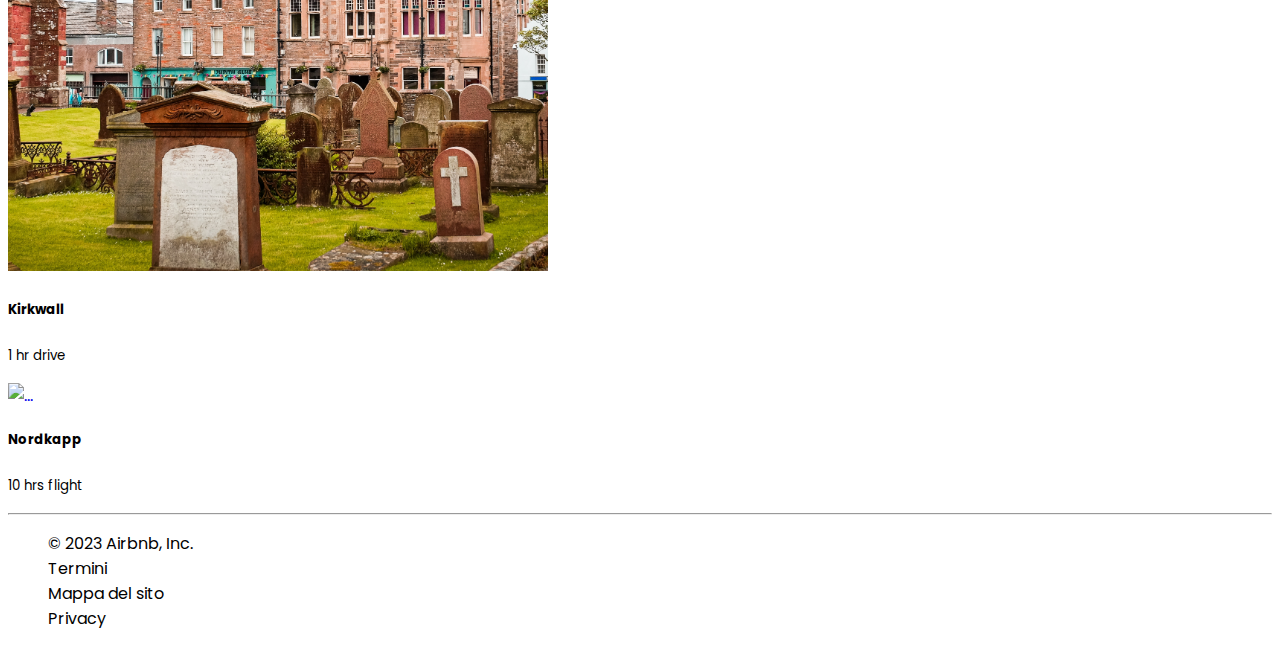
==== commit dfa03917: "header modifiche" ====
--- a/Alessio.html
+++ b/Alessio.html
@@ -70,11 +70,11 @@
                         </div>
                         <div class="col-2 d-flex flex-column align-items-start justify-content-between">
                             <label for="">Check-in</label>
-                            <input class="border-0 mt-2 me-2" type="date" style="color: grey; font-size: 14px;">
+                            <input class="w-100 border-0 mt-2" type="date" style="color: grey; font-size: 14px;">
                         </div>
                         <div class="col-2 d-flex flex-column align-items-start justify-content-between">
                             <label for="">Check-out</label>
-                            <input class="border-0 mt-2 me-2" type="date" style="color: grey; font-size: 14px;">
+                            <input class="w-100 border-0 mt-2" type="date" style="color: grey; font-size: 14px;">
                         </div>
                         <div class="col-3 d-flex flex-column align-items-start justify-content-between">
                             <div class="col-4 d-flex flex-column align-items-start justify-content-between">
--- a/assets/CSS/Alessio.css
+++ b/assets/CSS/Alessio.css
@@ -10,6 +10,16 @@
 
 input:focus{
     outline: none !important;
+}
+
+input[type="date"]::before{
+    display: none !important;
+}
+
+input[type="date"]::-webkit-inner-spin-button,
+input[type="date"]::-webkit-calendar-picker-indicator {
+    display: none;
+    -webkit-appearance: none;
 }
 
 nav{
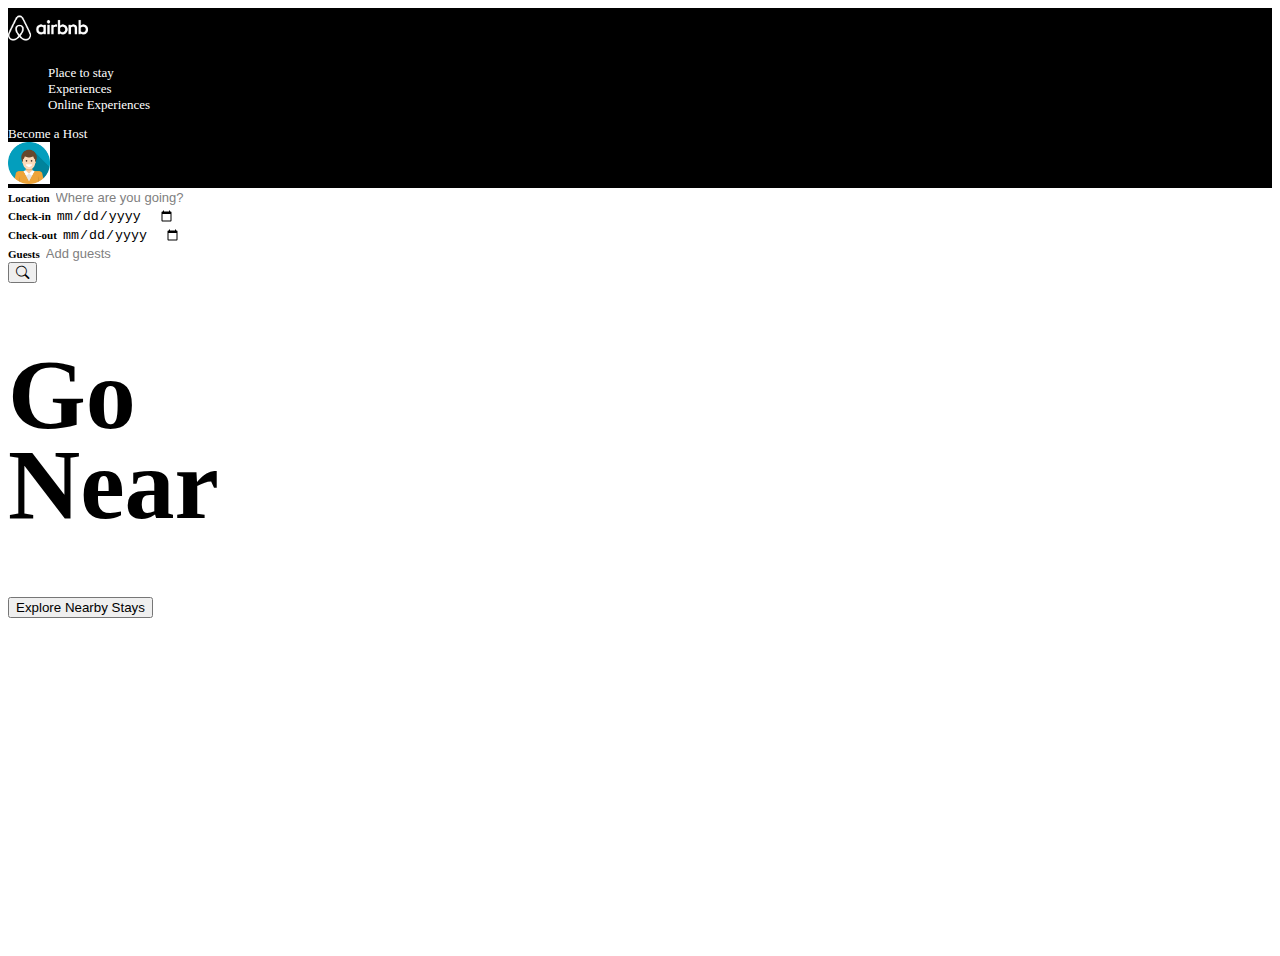
==== commit cd1d1a95: "Merge branch 'main' into Jelena" ====
--- a/Alessio.html
+++ b/Alessio.html
@@ -4,8 +4,7 @@
 <head>
     <meta charset="utf-8">
     <meta name="viewport" content="width=device-width, initial-scale=1">
-    <title>AirBnB</title>
-    <link rel="icon" href="./assets/IMGS/icona-top-corner.png">
+    <title>Bootstrap demo</title>
     <link rel="stylesheet" href="https://cdn.jsdelivr.net/npm/bootstrap-icons@1.10.5/font/bootstrap-icons.css">
     <link rel="stylesheet" href="assets/CSS/Alessio.css">
     <link href="https://cdn.jsdelivr.net/npm/bootstrap@5.3.1/dist/css/bootstrap.min.css" rel="stylesheet"
@@ -13,44 +12,28 @@
 </head>
 
 <body>
-    <nav class="navbar navbar-dark navbar-expand-lg" style="background-color: #000;">
+    <nav class="navbar navbar-expand-lg" style="background-color: #000;">
         <div class="container d-flex">
             <a class="navbar-brand" href="#">
                 <img src="assets/IMGS/logo.png" height="40">
             </a>
-            <button class="navbar-toggler text-white" type="button" data-bs-toggle="collapse" data-bs-target="#navbarSupportedContent" aria-controls="navbarSupportedContent" aria-expanded="false" aria-label="Toggle navigation">
-                <span class="navbar-toggler-icon"></span>
-            </button>
-            <div class="collapse navbar-collapse justify-content-between align-items-center"
-                id="navbarSupportedContent">
+            <div class="collapse navbar-collapse justify-content-between align-items-center" id="navbarSupportedContent">
                 <div></div>
-                <ul class="d-flex flex-column flex-lg-row m-0 p-0 text-center my-3 my-lg-0">
-                    <li class="text-style-none text-white me-0 me-lg-4 py-2">
+                <ul class="d-flex m-0">
+                    <li class="text-style-none text-white me-4">
                         <a href="#">Place to stay</a>
                     </li>
-                    <li class="text-style-none text-white me-0 me-lg-4 py-2">
+                    <li class="text-style-none text-white me-4">
                         <a href="#">Experiences</a>
                     </li>
-                    <li class="text-style-none text-white py-2">
+                    <li class="text-style-none text-white">
                         <a href="#">Online Experiences</a>
                     </li>
                 </ul>
-                <div class="account d-none d-lg-flex align-items-center">
+                <div class="account d-flex align-items-center">
                     <a href="#">Become a Host</a>
                     <i class="bi bi-globe text-white mx-3"></i>
-                    <div class="d-flex align-items-center justify-content-evenly bg-light rounded-pill">
-                        <div class="dropdown">
-                            <button class="btn border-0" type="button" data-bs-toggle="dropdown"
-                                aria-expanded="false">
-                                <i class="bi bi-list px-2"></i>
-                            </button>
-                            <ul class="dropdown-menu bg-dark mt-2">
-                                <li><a class="dropdown-header" href="#">Ciao EPICODE</a></li>
-                                <li><a class="dropdown-item text-white" href="#">Action</a></li>
-                                <li><a class="dropdown-item text-white" href="#">Another action</a></li>
-                                <li><a class="dropdown-item text-white" href="#">Something else here</a></li>
-                            </ul>
-                        </div>
+                    <div class="propic">
                         <img src="assets/IMGS/propic.png" class="rounded-circle" height="42">
                     </div>
                 </div>
@@ -58,214 +41,48 @@
         </div>
     </nav>
 
-    <div class="p-5 pt-0 mb-5 mx-auto bg-body-tertiary" id="header">
-        <div class="container d-none d-md-block">
+    <div class="p-5 pt-0 mb-4 mx-auto bg-body-tertiary" id="header">
+        <div class="container border rounded-pill p-2" style="background-color: #fff;">
             <div class="row d-flex align-items-center">
-                <div class="col-0 col-lg-2"></div>
-                <div class="col-12 col-lg-8">
-                    <div class="row d-flex align-items-center rounded-pill p-2" style="background-color: #fff;">
-                        <div class="col-4 d-flex flex-column align-items-start justify-content-between">
-                            <label for="">Location</label>
-                            <input class="border-0 mt-2" t type="text" placeholder="Where are you going?">
-                        </div>
-                        <div class="col-2 d-flex flex-column align-items-start justify-content-between">
-                            <label for="">Check-in</label>
-                            <input class="w-100 border-0 mt-2" type="date" style="color: grey; font-size: 14px;">
-                        </div>
-                        <div class="col-2 d-flex flex-column align-items-start justify-content-between">
-                            <label for="">Check-out</label>
-                            <input class="w-100 border-0 mt-2" type="date" style="color: grey; font-size: 14px;">
-                        </div>
-                        <div class="col-3 d-flex flex-column align-items-start justify-content-between">
-                            <div class="col-4 d-flex flex-column align-items-start justify-content-between">
-                                <label for="">Guests</label>
-                                <input class="border-0 mt-2" type="number" placeholder="Add guests">
-                            </div>
-                        </div>
-                        <div class="col-1 d-flex align-items-center justify-content-end pe-0">
-                            <div class="rounded-circle d-flex justify-content-center align-items-center p-1"
-                                style="background-color: #e41d56; width: 50px; height: 50px;">
-                                <button class="btn button">
-                                    <i class="bi bi-search text-white"></i>
-                                </button>
-                            </div>
-                        </div>
+                <div class="col-4 d-flex flex-column align-items-start justify-content-between">
+                    <label for="">Location</label>
+                    <input class="border-0 mt-2" t type="text" placeholder="Where are you going?">
+                </div>
+                <div class="col-2 d-flex flex-column align-items-start justify-content-between">
+                    <label for="">Check-in</label>
+                    <input class="border-0 mt-2" t type="date" placeholder="Aggiungi data">
+                </div>
+                <div class="col-2 d-flex flex-column align-items-start justify-content-between">
+                    <label for="">Check-out</label>
+                    <input class="border-0 mt-2" t type="date" placeholder="Aggiungi data">
+                </div>
+                <div class="col-4 d-flex justify-content-between align-items-center">
+                    <div class="col-4 d-flex flex-column align-items-start justify-content-between">
+                        <label for="">Guests</label>
+                        <input class="border-0 mt-2" type="number" placeholder="Add guests">
                     </div>
+                    <button
+                        class="btn button rounded-circle d-flex justify-content-center align-items-center bg-dark text-white">
+                        <i class="bi bi-search"></i>
+                    </button>
                 </div>
-                <div class="col-0 col-lg-2"></div>
             </div>
         </div>
-        <div class="container-fluid d-flex flex-column justify-content-center align-items-start py-5">
-            <h1 class="display-5 fw-semibold text-white mb-4">Go <br> Near</h1>
+        <div class="container-fluid py-5">
+            <h1 class="display-5 fw-bold text-white mb-4">Go <br> Near</h1>
             <button class="btn btn-light">Explore Nearby Stays</button>
         </div>
     </div>
 
-    <main>
-        <div class="container">
-            <div class="row mb-3">
-                <div class="col-sm-6 col-md-4 col-lg-3">
-                    <div class="card mb-3 border-0" style="max-width: 540px;">
-                        <div class="row g-0">
-                            <div class="col-3">
-                                <a href="Jelena.html">
-                                    <img src="/assets/IMGS/main-page/1.jpg" class="img-fluid rounded-3" alt="...">
-                                </a>
-                            </div>
-                            <div class="col-9 d-flex">
-                                <div class="card-body px-0 px-md-3 py-0 d-flex flex-column justify-content-center">
-                                    <h5 class="card-title fw-bold mb-0">Genova</h5>
-                                    <p class="card-text"><small class="text-body-secondary">15 mins drive</small></p>
-                                </div>
-                            </div>
-                        </div>
-                    </div>
-                </div>
-                <div class="col-sm-6 col-md-4 col-lg-3">
-                    <div class="card mb-3 border-0" style="max-width: 540px;">
-                        <div class="row g-0">
-                            <div class="col-3">
-                                <a href="Jelena.html">
-                                    <img src="/assets/IMGS/main-page/2.jpg" class="img-fluid rounded-3" alt="...">
-                                </a>
-                            </div>
-                            <div class="col-9 d-flex">
-                                <div class="card-body px-0 px-md-3 py-0 d-flex flex-column justify-content-center">
-                                    <h5 class="card-title fw-bold mb-0">Inverness</h5>
-                                    <p class="card-text"><small class="text-body-secondary">2 hrs flight</small></p>
-                                </div>
-                            </div>
-                        </div>
-                    </div>
-                </div>
-                <div class="col-sm-6 col-md-4 col-lg-3">
-                    <div class="card mb-3 border-0" style="max-width: 540px;">
-                        <div class="row g-0">
-                            <div class="col-3">
-                                <a href="Jelena.html">
-                                    <img src="/assets/IMGS/main-page/3.jpg" class="img-fluid rounded-3" alt="...">
-                                </a>
-                            </div>
-                            <div class="col-9 d-flex">
-                                <div class="card-body px-0 px-md-3 py-0 d-flex flex-column justify-content-center">
-                                    <h5 class="card-title fw-bold mb-0">Edimburgh</h5>
-                                    <p class="card-text"><small class="text-body-secondary">1.5 hrs flight</small></p>
-                                </div>
-                            </div>
-                        </div>
-                    </div>
-                </div>
-                <div class="col-sm-6 col-md-4 col-lg-3">
-                    <div class="card mb-3 border-0" style="max-width: 540px;">
-                        <div class="row g-0">
-                            <div class="col-3">
-                                <a href="Jelena.html">
-                                    <img src="/assets/IMGS/main-page/4.jpg" class="img-fluid rounded-3" alt="...">
-                                </a>
-                            </div>
-                            <div class="col-9 d-flex">
-                                <div class="card-body px-0 px-md-3 py-0 d-flex flex-column justify-content-center">
-                                    <h5 class="card-title fw-bold mb-0">Rapallo</h5>
-                                    <p class="card-text"><small class="text-body-secondary">2 hrs drive</small></p>
-                                </div>
-                            </div>
-                        </div>
-                    </div>
-                </div>
-            </div>
-            <div class="row mb-3">
-                <div class="col-sm-6 col-md-4 col-lg-3">
-                    <div class="card mb-3 border-0" style="max-width: 540px;">
-                        <div class="row g-0">
-                            <div class="col-3">
-                                <a href="Jelena.html">
-                                    <img src="/assets/IMGS/main-page/5.jpg" class="img-fluid rounded-3" alt="...">
-                                </a>
-                            </div>
-                            <div class="col-9 d-flex">
-                                <div class="card-body px-0 px-md-3 py-0 d-flex flex-column justify-content-center">
-                                    <h5 class="card-title fw-bold mb-0">Milan</h5>
-                                    <p class="card-text"><small class="text-body-secondary">1.5 hrs drive</small></p>
-                                </div>
-                            </div>
-                        </div>
-                    </div>
-                </div>
-                <div class="col-sm-6 col-md-4 col-lg-3">
-                    <div class="card mb-3 border-0" style="max-width: 540px;">
-                        <div class="row g-0">
-                            <div class="col-3">
-                                <a href="Jelena.html">
-                                    <img src="/assets/IMGS/main-page/6.jpg" class="img-fluid rounded-3" alt="...">
-                                </a>
-                            </div>
-                            <div class="col-9 d-flex">
-                                <div class="card-body px-0 px-md-3 py-0 d-flex flex-column justify-content-center">
-                                    <h5 class="card-title fw-bold mb-0">Montecarlo</h5>
-                                    <p class="card-text"><small class="text-body-secondary">2 hrs drive</small></p>
-                                </div>
-                            </div>
-                        </div>
-                    </div>
-                </div>
-                <div class="col-sm-6 col-md-4 col-lg-3">
-                    <div class="card mb-3 border-0" style="max-width: 540px;">
-                        <div class="row g-0">
-                            <div class="col-3">
-                                <a href="Jelena.html">
-                                    <img src="/assets/IMGS/main-page/7.jpg" class="img-fluid rounded-3" alt="...">
-                                </a>
-                            </div>
-                            <div class="col-9 d-flex">
-                                <div class="card-body px-0 px-md-3 py-0 d-flex flex-column justify-content-center">
-                                    <h5 class="card-title fw-bold mb-0">Kirkwall</h5>
-                                    <p class="card-text"><small class="text-body-secondary">1 hr drive</small></p>
-                                </div>
-                            </div>
-                        </div>
-                    </div>
-                </div>
-                <div class="col-sm-6 col-md-4 col-lg-3">
-                    <div class="card mb-3 border-0" style="max-width: 540px;">
-                        <div class="row g-0">
-                            <div class="col-3">
-                                <a href="Jelena.html">
-                                    <img src="/assets/IMGS/main-page/8.jpg" class="img-fluid rounded-3" alt="...">
-                                </a>
-                            </div>
-                            <div class="col-9 d-flex">
-                                <div class="card-body px-0 px-md-3 py-0 d-flex flex-column justify-content-center">
-                                    <h5 class="card-title fw-bold mb-0">Nordkapp</h5>
-                                    <p class="card-text"><small class="text-body-secondary">10 hrs flight</small></p>
-                                </div>
-                            </div>
-                        </div>
-                    </div>
-                </div>
-            </div>
-
-        </div>
-    </main>
-
-    <footer class="container mt-5 pt-5">
-        <hr class="bg-primary">
-        <ul class="list-unstyled d-flex gap-3">
-            <li> © 2023 Airbnb, Inc.</li>
-            <li> Termini</li>
-            <li> Mappa del sito</li>
-            <li> Privacy</li>
-        </ul>
-    </footer>
-
     <script src="https://cdn.jsdelivr.net/npm/bootstrap@5.3.1/dist/js/bootstrap.bundle.min.js"
         integrity="sha384-HwwvtgBNo3bZJJLYd8oVXjrBZt8cqVSpeBNS5n7C8IVInixGAoxmnlMuBnhbgrkm"
         crossorigin="anonymous"></script>
-<!--     <script src="https://cdn.jsdelivr.net/npm/@popperjs/core@2.11.8/dist/umd/popper.min.js"
+    <script src="https://cdn.jsdelivr.net/npm/@popperjs/core@2.11.8/dist/umd/popper.min.js"
         integrity="sha384-I7E8VVD/ismYTF4hNIPjVp/Zjvgyol6VFvRkX/vR+Vc4jQkC+hVqc2pM8ODewa9r"
         crossorigin="anonymous"></script>
     <script src="https://cdn.jsdelivr.net/npm/bootstrap@5.3.1/dist/js/bootstrap.min.js"
         integrity="sha384-Rx+T1VzGupg4BHQYs2gCW9It+akI2MM/mndMCy36UVfodzcJcF0GGLxZIzObiEfa"
-        crossorigin="anonymous"></script> -->
+        crossorigin="anonymous"></script>
 </body>
 
 </html>--- a/assets/CSS/Alessio.css
+++ b/assets/CSS/Alessio.css
@@ -1,25 +1,5 @@
-@import url('https://fonts.googleapis.com/css2?family=Poppins:wght@300;400;500;600;700&display=swap');
-
-body{
-    font-family: 'Poppins', sans-serif !important;
-}
-
 ul li{
     list-style-type: none;
-}
-
-input:focus{
-    outline: none !important;
-}
-
-input[type="date"]::before{
-    display: none !important;
-}
-
-input[type="date"]::-webkit-inner-spin-button,
-input[type="date"]::-webkit-calendar-picker-indicator {
-    display: none;
-    -webkit-appearance: none;
 }
 
 nav{
@@ -56,25 +36,10 @@
 
 #header input::placeholder{
     color: grey;
-    font-size: 14px;
+    font-size: 13px;
 }
 
 #header h1{
-    font-size: 80px;
-    line-height: 85%;
-}
-main .card{
-    cursor: pointer;
-    transition: all .3s ease;
-}
-
-
-main .card:hover{
-    transform: scale(1.1);
-}
-
-main .card img{
-    width: 100%;
-    aspect-ratio: 1/1;
-    object-fit: cover;
+    font-size: 100px;
+    line-height: 90%;
 }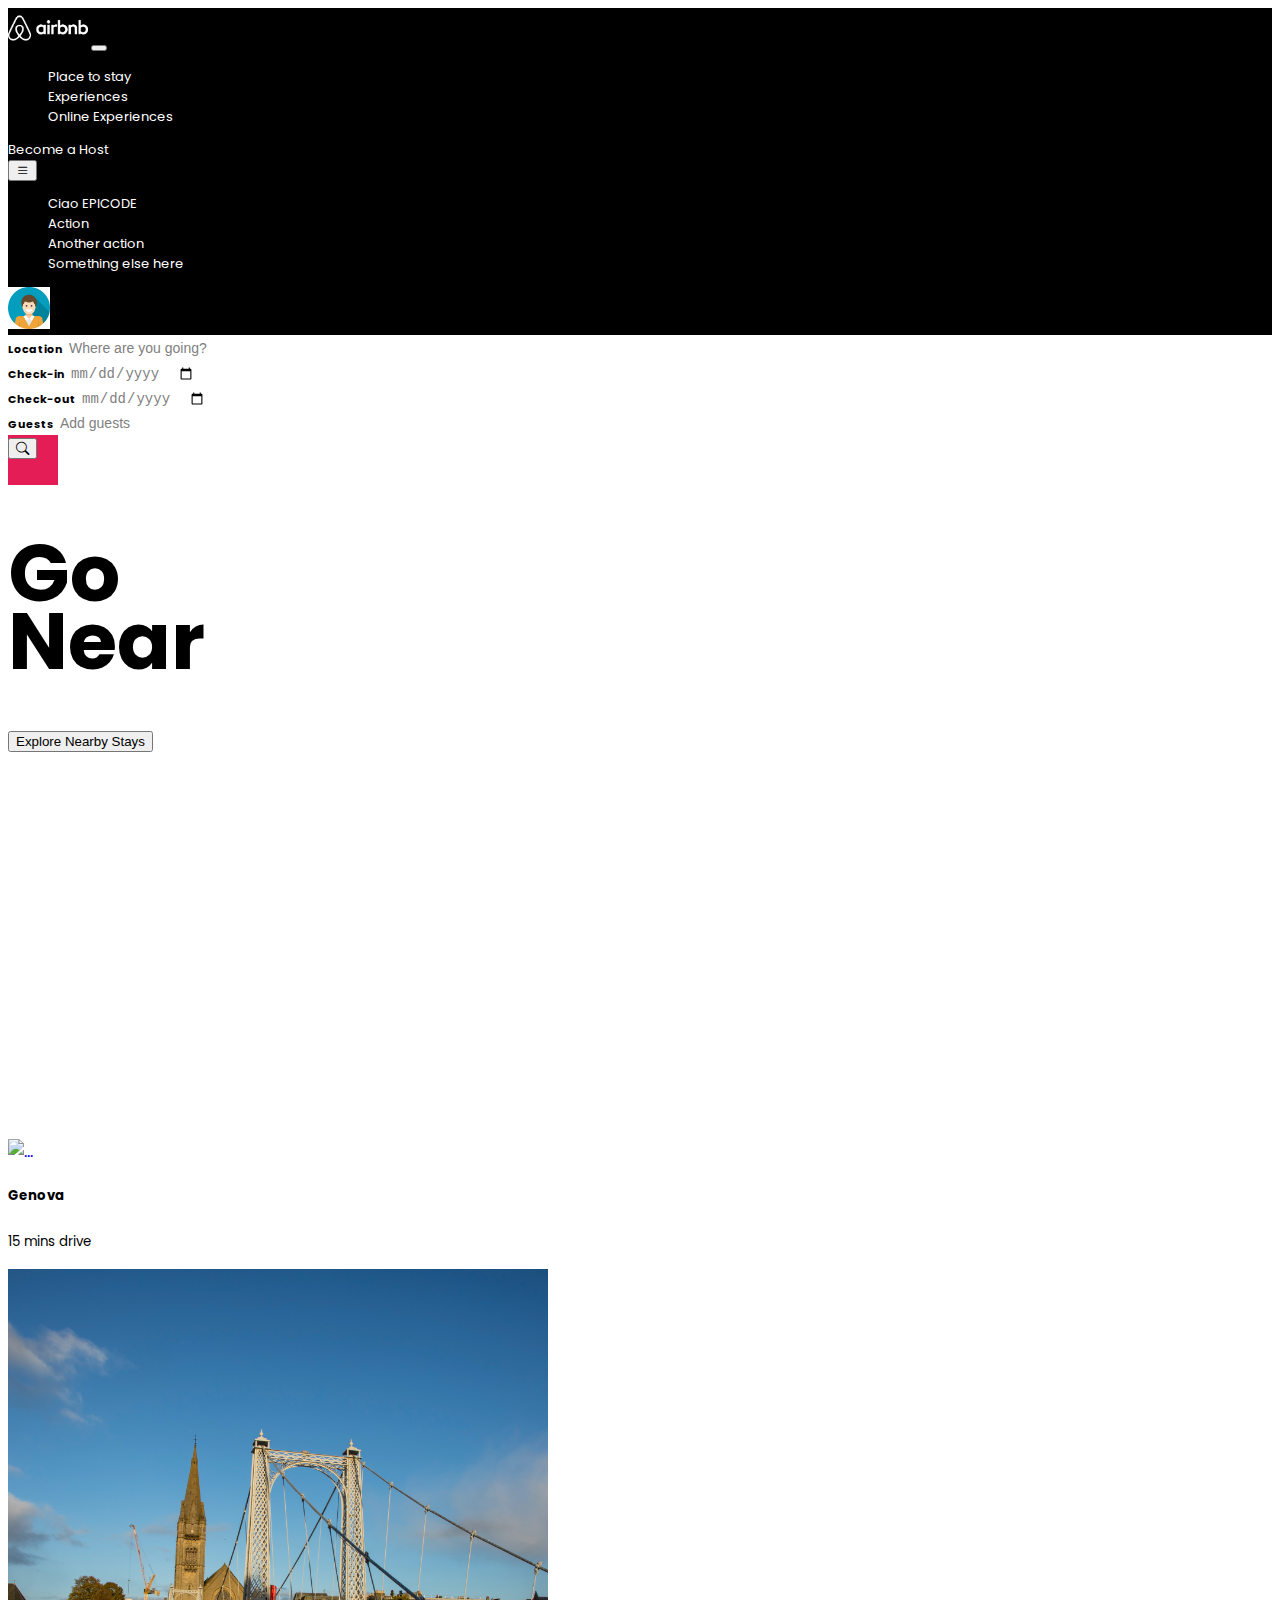
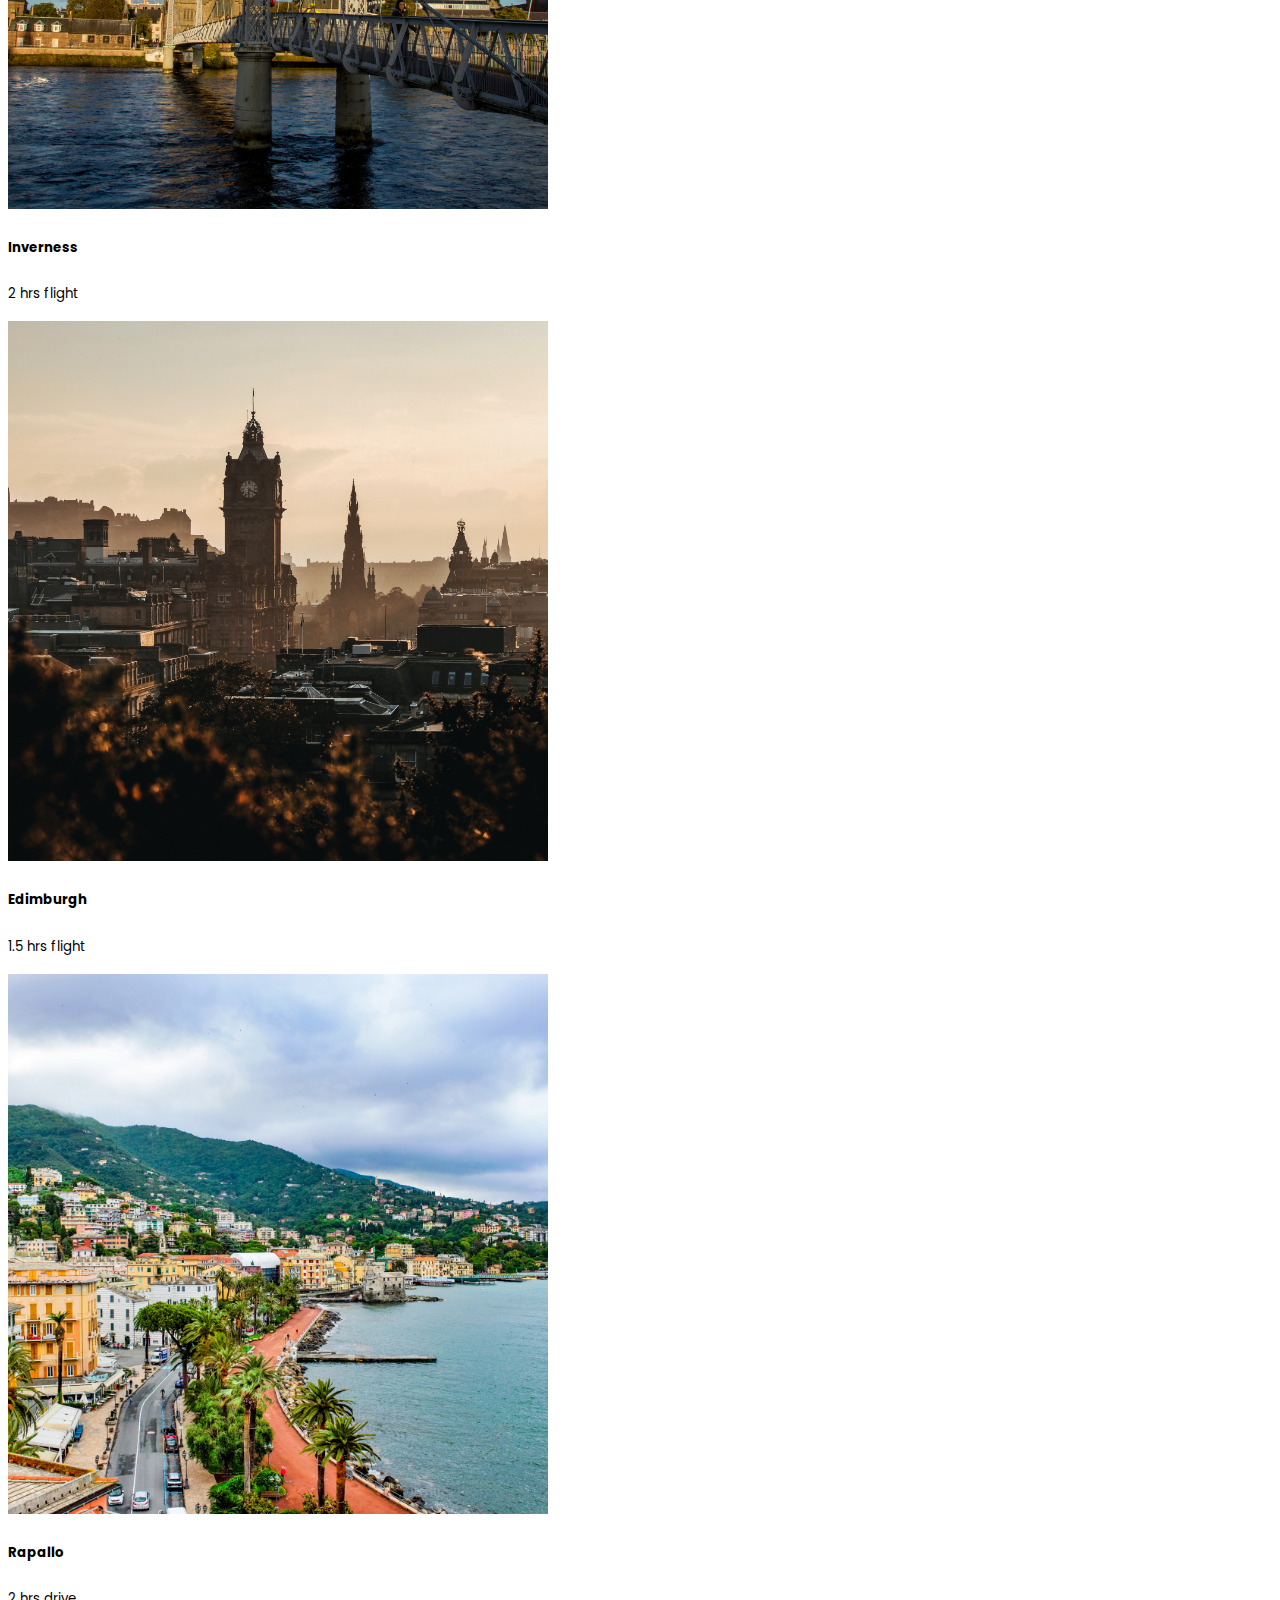
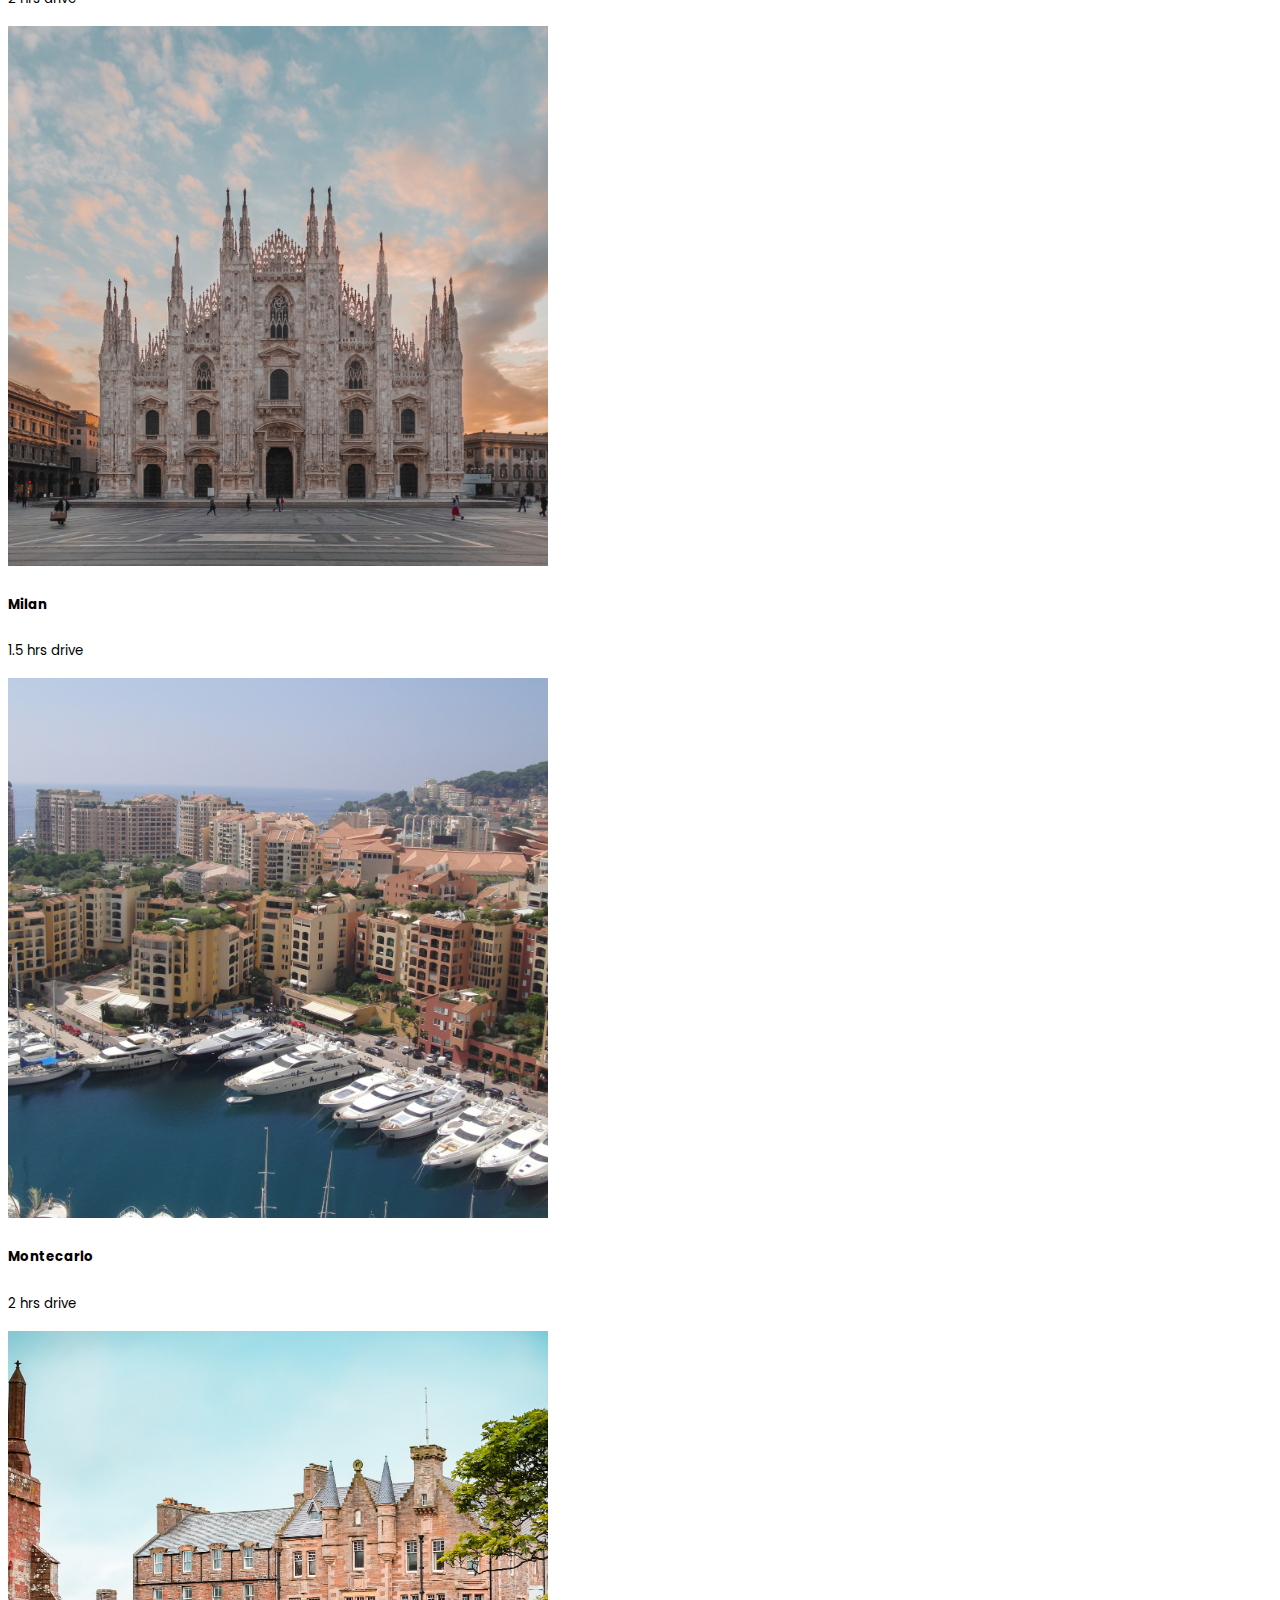
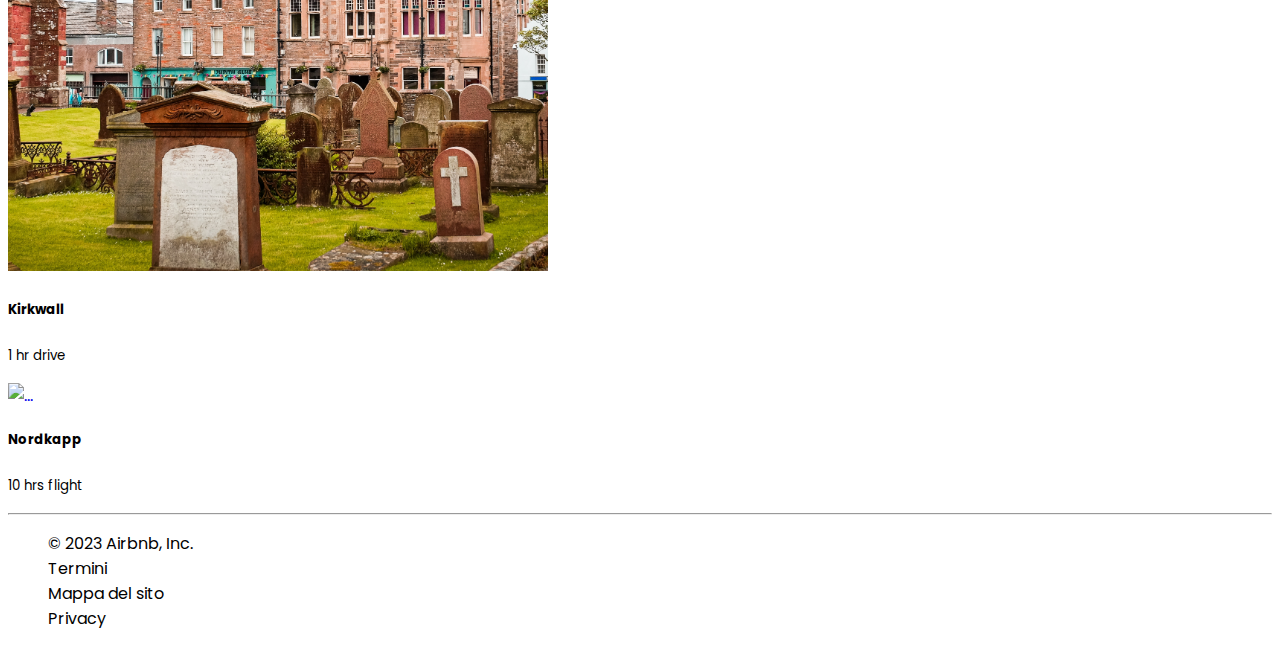
==== commit eac17624: "Piccole modifiche" ====
--- a/Alessio.html
+++ b/Alessio.html
@@ -4,7 +4,8 @@
 <head>
     <meta charset="utf-8">
     <meta name="viewport" content="width=device-width, initial-scale=1">
-    <title>Bootstrap demo</title>
+    <title>AirBnB</title>
+    <link rel="icon" href="./assets/IMGS/icona-top-corner.png">
     <link rel="stylesheet" href="https://cdn.jsdelivr.net/npm/bootstrap-icons@1.10.5/font/bootstrap-icons.css">
     <link rel="stylesheet" href="assets/CSS/Alessio.css">
     <link href="https://cdn.jsdelivr.net/npm/bootstrap@5.3.1/dist/css/bootstrap.min.css" rel="stylesheet"
@@ -12,28 +13,44 @@
 </head>
 
 <body>
-    <nav class="navbar navbar-expand-lg" style="background-color: #000;">
+    <nav class="navbar navbar-dark navbar-expand-lg" style="background-color: #000;">
         <div class="container d-flex">
-            <a class="navbar-brand" href="#">
+            <a class="navbar-brand" href="Alessio.html">
                 <img src="assets/IMGS/logo.png" height="40">
             </a>
-            <div class="collapse navbar-collapse justify-content-between align-items-center" id="navbarSupportedContent">
+            <button class="navbar-toggler text-white" type="button" data-bs-toggle="collapse" data-bs-target="#navbarSupportedContent" aria-controls="navbarSupportedContent" aria-expanded="false" aria-label="Toggle navigation">
+                <span class="navbar-toggler-icon"></span>
+            </button>
+            <div class="collapse navbar-collapse justify-content-between align-items-center"
+                id="navbarSupportedContent">
                 <div></div>
-                <ul class="d-flex m-0">
-                    <li class="text-style-none text-white me-4">
+                <ul class="d-flex flex-column flex-lg-row m-0 p-0 text-center my-3 my-lg-0">
+                    <li class="text-style-none text-white me-0 me-lg-4 py-2">
                         <a href="#">Place to stay</a>
                     </li>
-                    <li class="text-style-none text-white me-4">
+                    <li class="text-style-none text-white me-0 me-lg-4 py-2">
                         <a href="#">Experiences</a>
                     </li>
-                    <li class="text-style-none text-white">
+                    <li class="text-style-none text-white py-2">
                         <a href="#">Online Experiences</a>
                     </li>
                 </ul>
-                <div class="account d-flex align-items-center">
+                <div class="account d-none d-lg-flex align-items-center">
                     <a href="#">Become a Host</a>
                     <i class="bi bi-globe text-white mx-3"></i>
-                    <div class="propic">
+                    <div class="d-flex align-items-center justify-content-evenly bg-light rounded-pill">
+                        <div class="dropdown">
+                            <button class="btn border-0" type="button" data-bs-toggle="dropdown"
+                                aria-expanded="false">
+                                <i class="bi bi-list px-2"></i>
+                            </button>
+                            <ul class="dropdown-menu bg-dark mt-2">
+                                <li><a class="dropdown-header" href="#">Ciao EPICODE</a></li>
+                                <li><a class="dropdown-item text-white" href="#">Action</a></li>
+                                <li><a class="dropdown-item text-white" href="#">Another action</a></li>
+                                <li><a class="dropdown-item text-white" href="#">Something else here</a></li>
+                            </ul>
+                        </div>
                         <img src="assets/IMGS/propic.png" class="rounded-circle" height="42">
                     </div>
                 </div>
@@ -41,48 +58,214 @@
         </div>
     </nav>
 
-    <div class="p-5 pt-0 mb-4 mx-auto bg-body-tertiary" id="header">
-        <div class="container border rounded-pill p-2" style="background-color: #fff;">
+    <div class="p-5 pt-0 mb-5 mx-auto bg-body-tertiary" id="header">
+        <div class="container d-none d-md-block">
             <div class="row d-flex align-items-center">
-                <div class="col-4 d-flex flex-column align-items-start justify-content-between">
-                    <label for="">Location</label>
-                    <input class="border-0 mt-2" t type="text" placeholder="Where are you going?">
-                </div>
-                <div class="col-2 d-flex flex-column align-items-start justify-content-between">
-                    <label for="">Check-in</label>
-                    <input class="border-0 mt-2" t type="date" placeholder="Aggiungi data">
-                </div>
-                <div class="col-2 d-flex flex-column align-items-start justify-content-between">
-                    <label for="">Check-out</label>
-                    <input class="border-0 mt-2" t type="date" placeholder="Aggiungi data">
-                </div>
-                <div class="col-4 d-flex justify-content-between align-items-center">
-                    <div class="col-4 d-flex flex-column align-items-start justify-content-between">
-                        <label for="">Guests</label>
-                        <input class="border-0 mt-2" type="number" placeholder="Add guests">
-                    </div>
-                    <button
-                        class="btn button rounded-circle d-flex justify-content-center align-items-center bg-dark text-white">
-                        <i class="bi bi-search"></i>
-                    </button>
-                </div>
-            </div>
-        </div>
-        <div class="container-fluid py-5">
-            <h1 class="display-5 fw-bold text-white mb-4">Go <br> Near</h1>
+                <div class="col-0 col-lg-2"></div>
+                <div class="col-12 col-lg-8">
+                    <div class="row d-flex align-items-center rounded-pill p-2" style="background-color: #fff;">
+                        <div class="col-4 d-flex flex-column align-items-start justify-content-between">
+                            <label for="">Location</label>
+                            <input class="border-0 mt-2" t type="text" placeholder="Where are you going?">
+                        </div>
+                        <div class="col-2 d-flex flex-column align-items-start justify-content-between">
+                            <label for="">Check-in</label>
+                            <input class="w-100 border-0 mt-2" type="date" style="color: grey; font-size: 14px;">
+                        </div>
+                        <div class="col-2 d-flex flex-column align-items-start justify-content-between">
+                            <label for="">Check-out</label>
+                            <input class="w-100 border-0 mt-2" type="date" style="color: grey; font-size: 14px;">
+                        </div>
+                        <div class="col-3 d-flex flex-column align-items-start justify-content-between">
+                            <div class="col-4 d-flex flex-column align-items-start justify-content-between">
+                                <label for="">Guests</label>
+                                <input class="border-0 mt-2" type="number" placeholder="Add guests">
+                            </div>
+                        </div>
+                        <div class="col-1 d-flex align-items-center justify-content-end pe-0">
+                            <div class="rounded-circle d-flex justify-content-center align-items-center p-1"
+                                style="background-color: #e41d56; width: 50px; height: 50px;">
+                                <button class="btn button">
+                                    <i class="bi bi-search text-white"></i>
+                                </button>
+                            </div>
+                        </div>
+                    </div>
+                </div>
+                <div class="col-0 col-lg-2"></div>
+            </div>
+        </div>
+        <div class="container-fluid d-flex flex-column justify-content-center align-items-start py-5">
+            <h1 class="display-5 fw-semibold text-white mb-4">Go <br> Near</h1>
             <button class="btn btn-light">Explore Nearby Stays</button>
         </div>
     </div>
+
+    <main>
+        <div class="container">
+            <div class="row mb-3">
+                <div class="col-sm-6 col-md-4 col-lg-3">
+                    <div class="card mb-3 border-0" style="max-width: 540px;">
+                        <div class="row g-0">
+                            <div class="col-3">
+                                <a href="Jelena.html">
+                                    <img src="/assets/IMGS/main-page/1.jpg" class="img-fluid rounded-3" alt="...">
+                                </a>
+                            </div>
+                            <div class="col-9 d-flex">
+                                <div class="card-body px-3 px-md-0 px-md-3 py-0 d-flex flex-column justify-content-center">
+                                    <h5 class="card-title fw-bold mb-0">Genova</h5>
+                                    <p class="card-text"><small class="text-body-secondary">15 mins drive</small></p>
+                                </div>
+                            </div>
+                        </div>
+                    </div>
+                </div>
+                <div class="col-sm-6 col-md-4 col-lg-3">
+                    <div class="card mb-3 border-0" style="max-width: 540px;">
+                        <div class="row g-0">
+                            <div class="col-3">
+                                <a href="Jelena.html">
+                                    <img src="/assets/IMGS/main-page/2.jpg" class="img-fluid rounded-3" alt="...">
+                                </a>
+                            </div>
+                            <div class="col-9 d-flex">
+                                <div class="card-body px-3 px-md-0 px-md-3 py-0 d-flex flex-column justify-content-center">
+                                    <h5 class="card-title fw-bold mb-0">Inverness</h5>
+                                    <p class="card-text"><small class="text-body-secondary">2 hrs flight</small></p>
+                                </div>
+                            </div>
+                        </div>
+                    </div>
+                </div>
+                <div class="col-sm-6 col-md-4 col-lg-3">
+                    <div class="card mb-3 border-0" style="max-width: 540px;">
+                        <div class="row g-0">
+                            <div class="col-3">
+                                <a href="Jelena.html">
+                                    <img src="/assets/IMGS/main-page/3.jpg" class="img-fluid rounded-3" alt="...">
+                                </a>
+                            </div>
+                            <div class="col-9 d-flex">
+                                <div class="card-body px-3 px-md-0 px-md-3 py-0 d-flex flex-column justify-content-center">
+                                    <h5 class="card-title fw-bold mb-0">Edimburgh</h5>
+                                    <p class="card-text"><small class="text-body-secondary">1.5 hrs flight</small></p>
+                                </div>
+                            </div>
+                        </div>
+                    </div>
+                </div>
+                <div class="col-sm-6 col-md-4 col-lg-3">
+                    <div class="card mb-3 border-0" style="max-width: 540px;">
+                        <div class="row g-0">
+                            <div class="col-3">
+                                <a href="Jelena.html">
+                                    <img src="/assets/IMGS/main-page/4.jpg" class="img-fluid rounded-3" alt="...">
+                                </a>
+                            </div>
+                            <div class="col-9 d-flex">
+                                <div class="card-body px-3 px-md-0 px-md-3 py-0 d-flex flex-column justify-content-center">
+                                    <h5 class="card-title fw-bold mb-0">Rapallo</h5>
+                                    <p class="card-text"><small class="text-body-secondary">2 hrs drive</small></p>
+                                </div>
+                            </div>
+                        </div>
+                    </div>
+                </div>
+            </div>
+            <div class="row mb-3">
+                <div class="col-sm-6 col-md-4 col-lg-3">
+                    <div class="card mb-3 border-0" style="max-width: 540px;">
+                        <div class="row g-0">
+                            <div class="col-3">
+                                <a href="Jelena.html">
+                                    <img src="/assets/IMGS/main-page/5.jpg" class="img-fluid rounded-3" alt="...">
+                                </a>
+                            </div>
+                            <div class="col-9 d-flex">
+                                <div class="card-body px-3 px-md-0 px-md-3 py-0 d-flex flex-column justify-content-center">
+                                    <h5 class="card-title fw-bold mb-0">Milan</h5>
+                                    <p class="card-text"><small class="text-body-secondary">1.5 hrs drive</small></p>
+                                </div>
+                            </div>
+                        </div>
+                    </div>
+                </div>
+                <div class="col-sm-6 col-md-4 col-lg-3">
+                    <div class="card mb-3 border-0" style="max-width: 540px;">
+                        <div class="row g-0">
+                            <div class="col-3">
+                                <a href="Jelena.html">
+                                    <img src="/assets/IMGS/main-page/6.jpg" class="img-fluid rounded-3" alt="...">
+                                </a>
+                            </div>
+                            <div class="col-9 d-flex">
+                                <div class="card-body px-3 px-md-0 px-md-3 py-0 d-flex flex-column justify-content-center">
+                                    <h5 class="card-title fw-bold mb-0">Montecarlo</h5>
+                                    <p class="card-text"><small class="text-body-secondary">2 hrs drive</small></p>
+                                </div>
+                            </div>
+                        </div>
+                    </div>
+                </div>
+                <div class="col-sm-6 col-md-4 col-lg-3">
+                    <div class="card mb-3 border-0" style="max-width: 540px;">
+                        <div class="row g-0">
+                            <div class="col-3">
+                                <a href="Jelena.html">
+                                    <img src="/assets/IMGS/main-page/7.jpg" class="img-fluid rounded-3" alt="...">
+                                </a>
+                            </div>
+                            <div class="col-9 d-flex">
+                                <div class="card-body px-3 px-md-0 px-md-3 py-0 d-flex flex-column justify-content-center">
+                                    <h5 class="card-title fw-bold mb-0">Kirkwall</h5>
+                                    <p class="card-text"><small class="text-body-secondary">1 hr drive</small></p>
+                                </div>
+                            </div>
+                        </div>
+                    </div>
+                </div>
+                <div class="col-sm-6 col-md-4 col-lg-3">
+                    <div class="card mb-3 border-0" style="max-width: 540px;">
+                        <div class="row g-0">
+                            <div class="col-3">
+                                <a href="Jelena.html">
+                                    <img src="/assets/IMGS/main-page/8.jpg" class="img-fluid rounded-3" alt="...">
+                                </a>
+                            </div>
+                            <div class="col-9 d-flex">
+                                <div class="card-body px-3 px-md-0 px-md-3 py-0 d-flex flex-column justify-content-center">
+                                    <h5 class="card-title fw-bold mb-0">Nordkapp</h5>
+                                    <p class="card-text"><small class="text-body-secondary">10 hrs flight</small></p>
+                                </div>
+                            </div>
+                        </div>
+                    </div>
+                </div>
+            </div>
+
+        </div>
+    </main>
+
+    <footer class="container mt-5 pt-5">
+        <hr class="bg-primary">
+        <ul class="list-unstyled d-flex gap-3">
+            <li> © 2023 Airbnb, Inc.</li>
+            <li> Termini</li>
+            <li> Mappa del sito</li>
+            <li> Privacy</li>
+        </ul>
+    </footer>
 
     <script src="https://cdn.jsdelivr.net/npm/bootstrap@5.3.1/dist/js/bootstrap.bundle.min.js"
         integrity="sha384-HwwvtgBNo3bZJJLYd8oVXjrBZt8cqVSpeBNS5n7C8IVInixGAoxmnlMuBnhbgrkm"
         crossorigin="anonymous"></script>
-    <script src="https://cdn.jsdelivr.net/npm/@popperjs/core@2.11.8/dist/umd/popper.min.js"
+<!--     <script src="https://cdn.jsdelivr.net/npm/@popperjs/core@2.11.8/dist/umd/popper.min.js"
         integrity="sha384-I7E8VVD/ismYTF4hNIPjVp/Zjvgyol6VFvRkX/vR+Vc4jQkC+hVqc2pM8ODewa9r"
         crossorigin="anonymous"></script>
     <script src="https://cdn.jsdelivr.net/npm/bootstrap@5.3.1/dist/js/bootstrap.min.js"
         integrity="sha384-Rx+T1VzGupg4BHQYs2gCW9It+akI2MM/mndMCy36UVfodzcJcF0GGLxZIzObiEfa"
-        crossorigin="anonymous"></script>
+        crossorigin="anonymous"></script> -->
 </body>
 
 </html>--- a/assets/CSS/Alessio.css
+++ b/assets/CSS/Alessio.css
@@ -1,6 +1,22 @@
+@import url('https://fonts.googleapis.com/css2?family=Poppins:wght@300;400;500;600;700&display=swap');
+
+body{
+    font-family: 'Poppins', sans-serif !important;
+}
+
 ul li{
     list-style-type: none;
 }
+
+input:focus{
+    outline: none !important;
+}
+
+/* input[type="date"]::-webkit-inner-spin-button,
+input[type="date"]::-webkit-calendar-picker-indicator {
+    display: none;
+    -webkit-appearance: none;
+} */
 
 nav{
     font-size: 13px;
@@ -36,10 +52,25 @@
 
 #header input::placeholder{
     color: grey;
-    font-size: 13px;
+    font-size: 14px;
 }
 
 #header h1{
-    font-size: 100px;
-    line-height: 90%;
+    font-size: 80px;
+    line-height: 85%;
+}
+main .card{
+    cursor: pointer;
+    transition: all .3s ease;
+}
+
+
+main .card:hover{
+    transform: scale(1.1);
+}
+
+main .card img{
+    width: 100%;
+    aspect-ratio: 1/1;
+    object-fit: cover;
 }